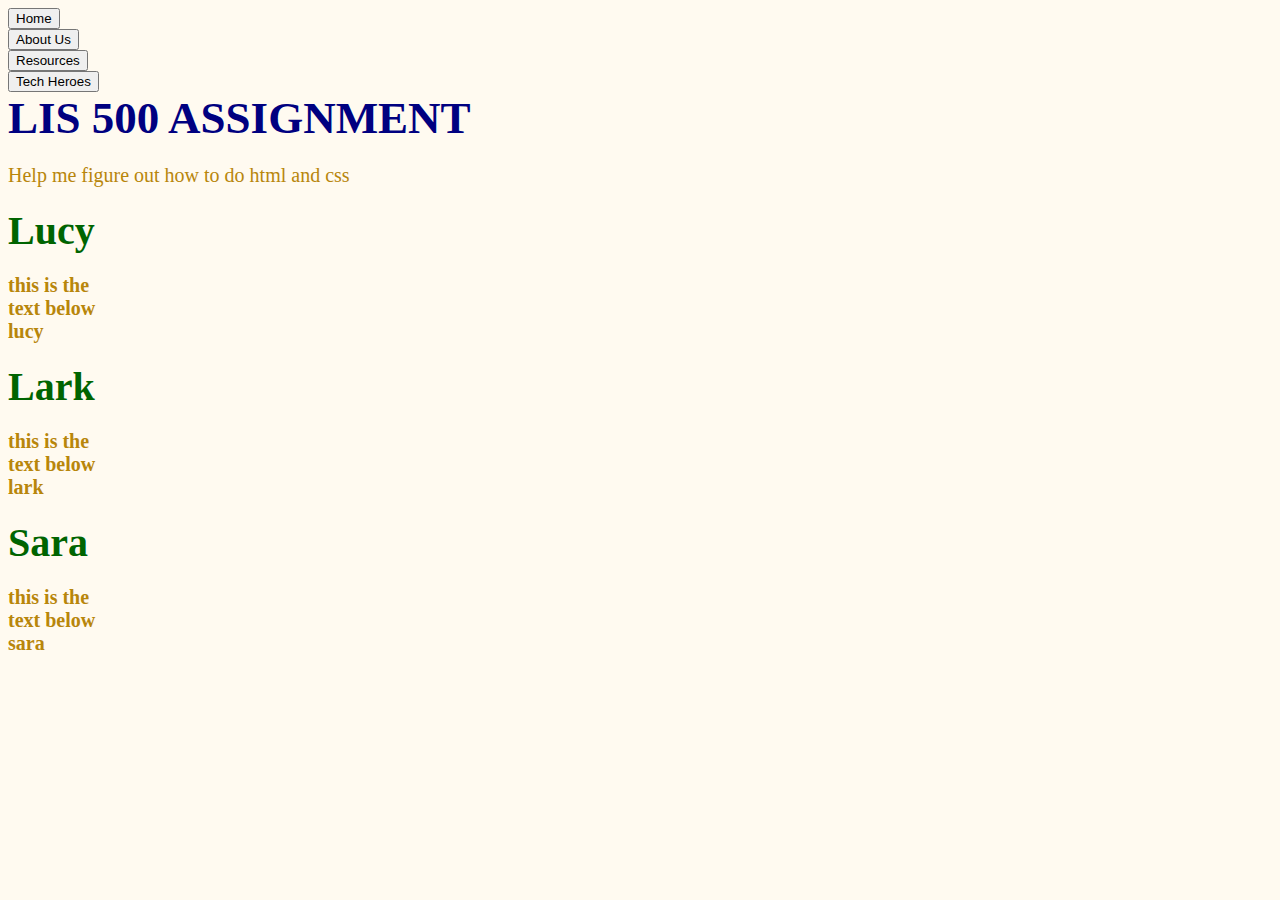
==== about.html @ 02fe4c15 "Update about.html" ====
<!DOCTYPE html>
<html lang="en">
    <head>
        <meta charset="UTF-8" />
        <meta name="viewport" content="width=device-width, initial-scale=1.0">
        <title>LIS 500 Project 2 About</title>
        <link rel="stylesheet" href="stylepage.css"/>
    </head>
    <body>
        
      <!-- Top navigation bar -->
        <div class="topnav">
            <form action="index.html">
                <button type="submit" class="btn">Home</button>
            </form>
            <form action="about.html">
              <button type="submit" class="btn">About Us</button>
            </form>
            <form action="resources.html">
             <button type="submit" class="btn">Resources</button>
            </form>
            <form action="hero.html">
             <button type="submit" class="btn">Tech Heroes</button>
            </form>
        </div>




        <h1>LIS 500 ASSIGNMENT</h1>
    <p>Help me figure out how to do html and css</p>
    <h1>
    <div class="aboutcontainer">
        <div>
            <h2>Lucy</h2>
            <p class="aboutcontainer">this is the text below lucy</p>
        </div>
        <div>
            <h2>Lark</h2>
            <p class="aboutcontainer">this is the text below lark</p>
        </div>
        <div>
            <h2>Sara</h2>
            <p class="aboutcontainer">this is the text below sara</p>
        </div>
    </div>
    </h1>
    </body>
</html>
---- stylepage.css ----
/* fonts */

/* files */

/* heading */

/* basic */

h1 {
    color: navy;
    margin: 0;
    font-family: Georgia, serif;
    font-size: 45px;
    box-sizing: content-box;
    align-content: center;
}
h2 {
    color: darkgreen;
    margin: 0;
    font-family: Georgia, serif;
    font-size: 40px;
    box-sizing: content-box;
    align-content: center;
}

body {
    background-color: floralwhite;
    border-right: 50px;
    border-left: 50px;
    font-family: Georgia, serif;
}

p {
    color: darkgoldenrod;
    font-size: 20px;
    box-sizing: content-box;
    font-family: Georgia, serif;
}

/* index */

/* about */

.aboutcontainer {
    display: flex;
    flex-direction: column;
    display: inline-block;
    width: 30%; 
    align-content: center;
    border: 50px;
    align-items: center;
       
}

/* resources */

/* hero */

/* footer */
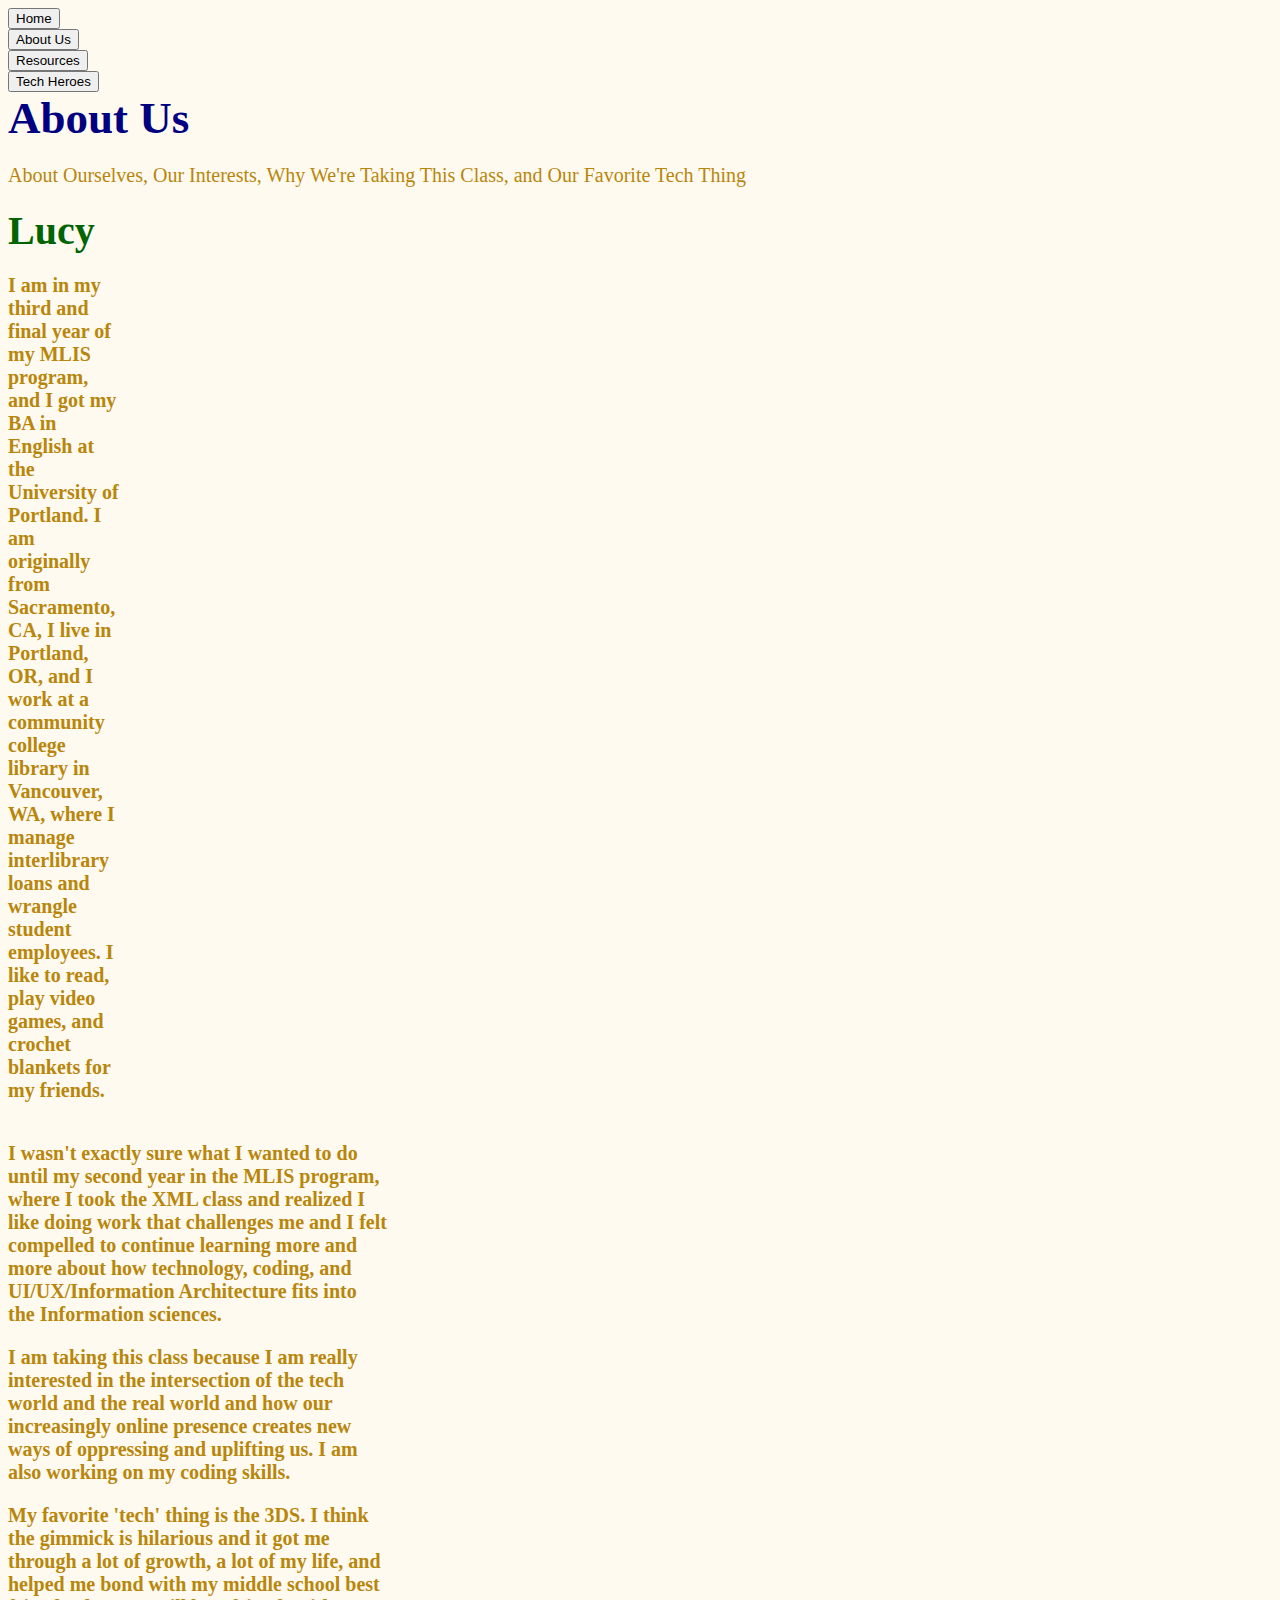
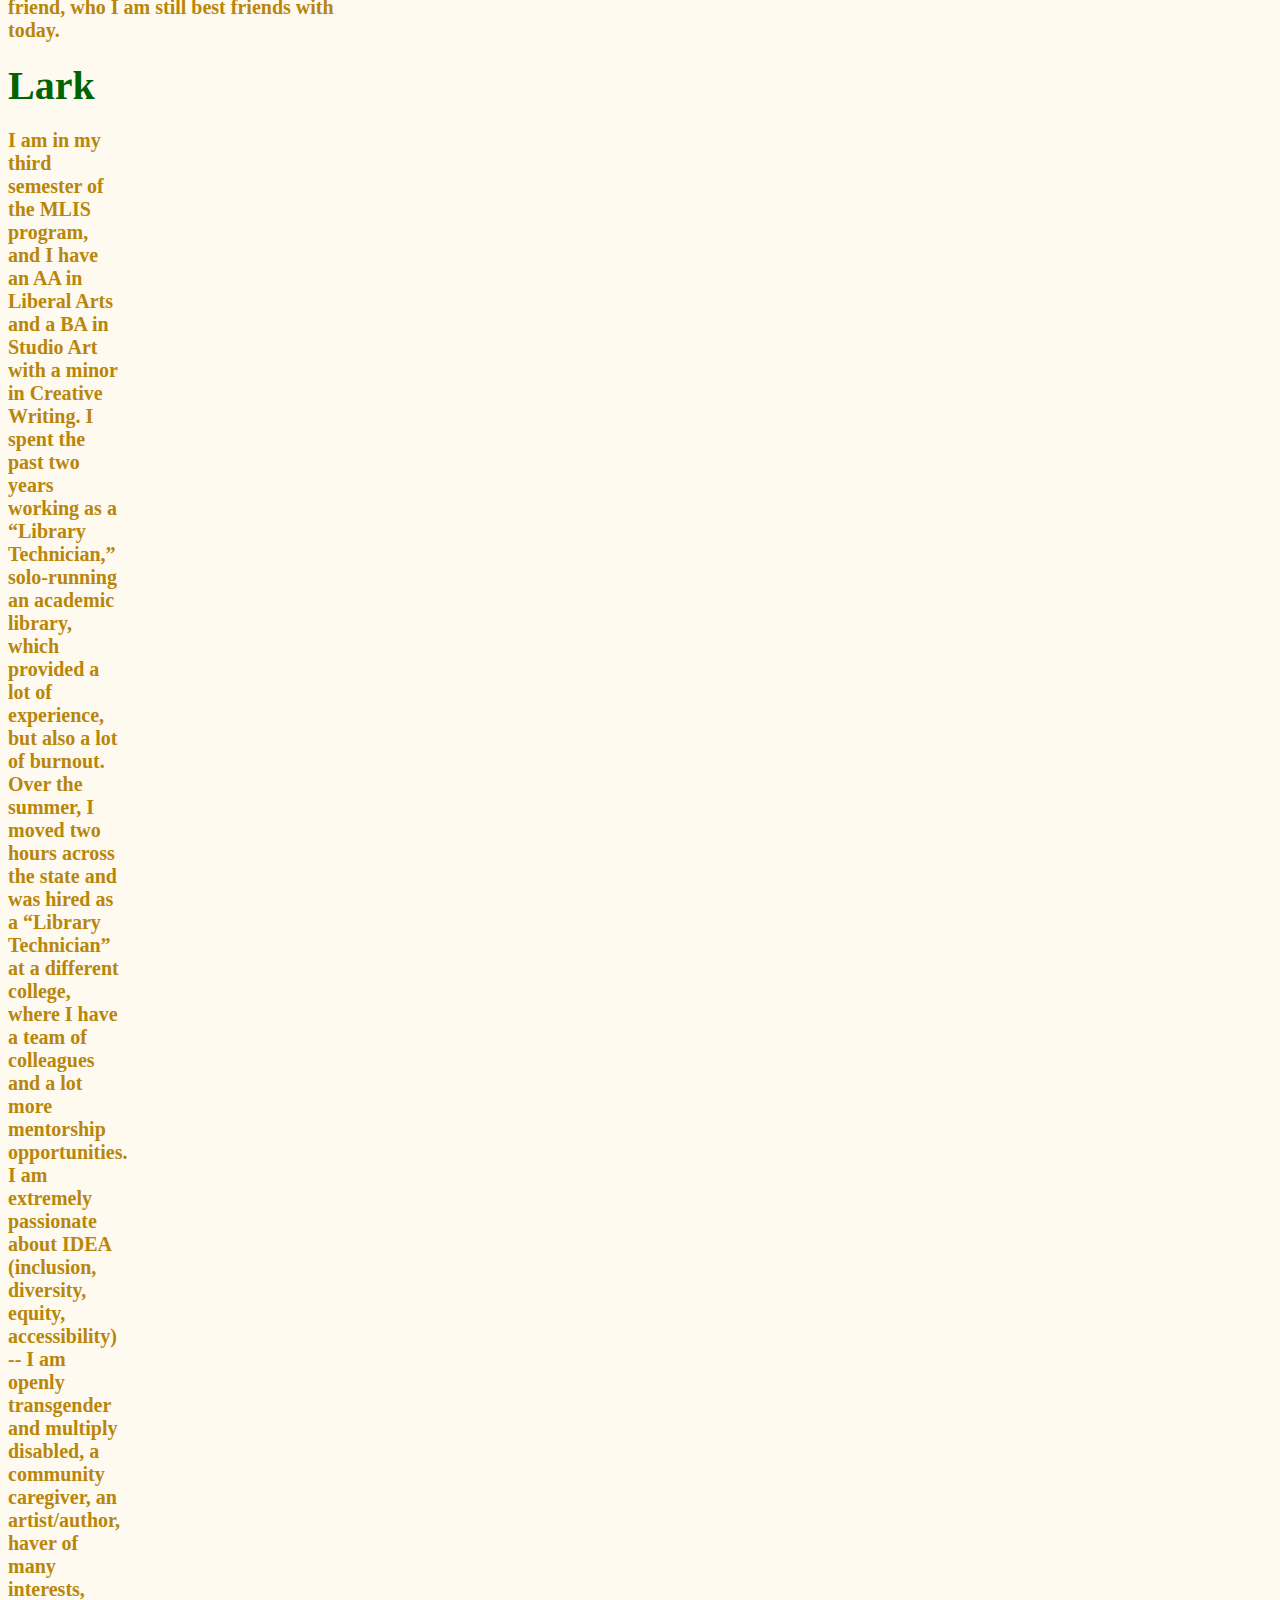
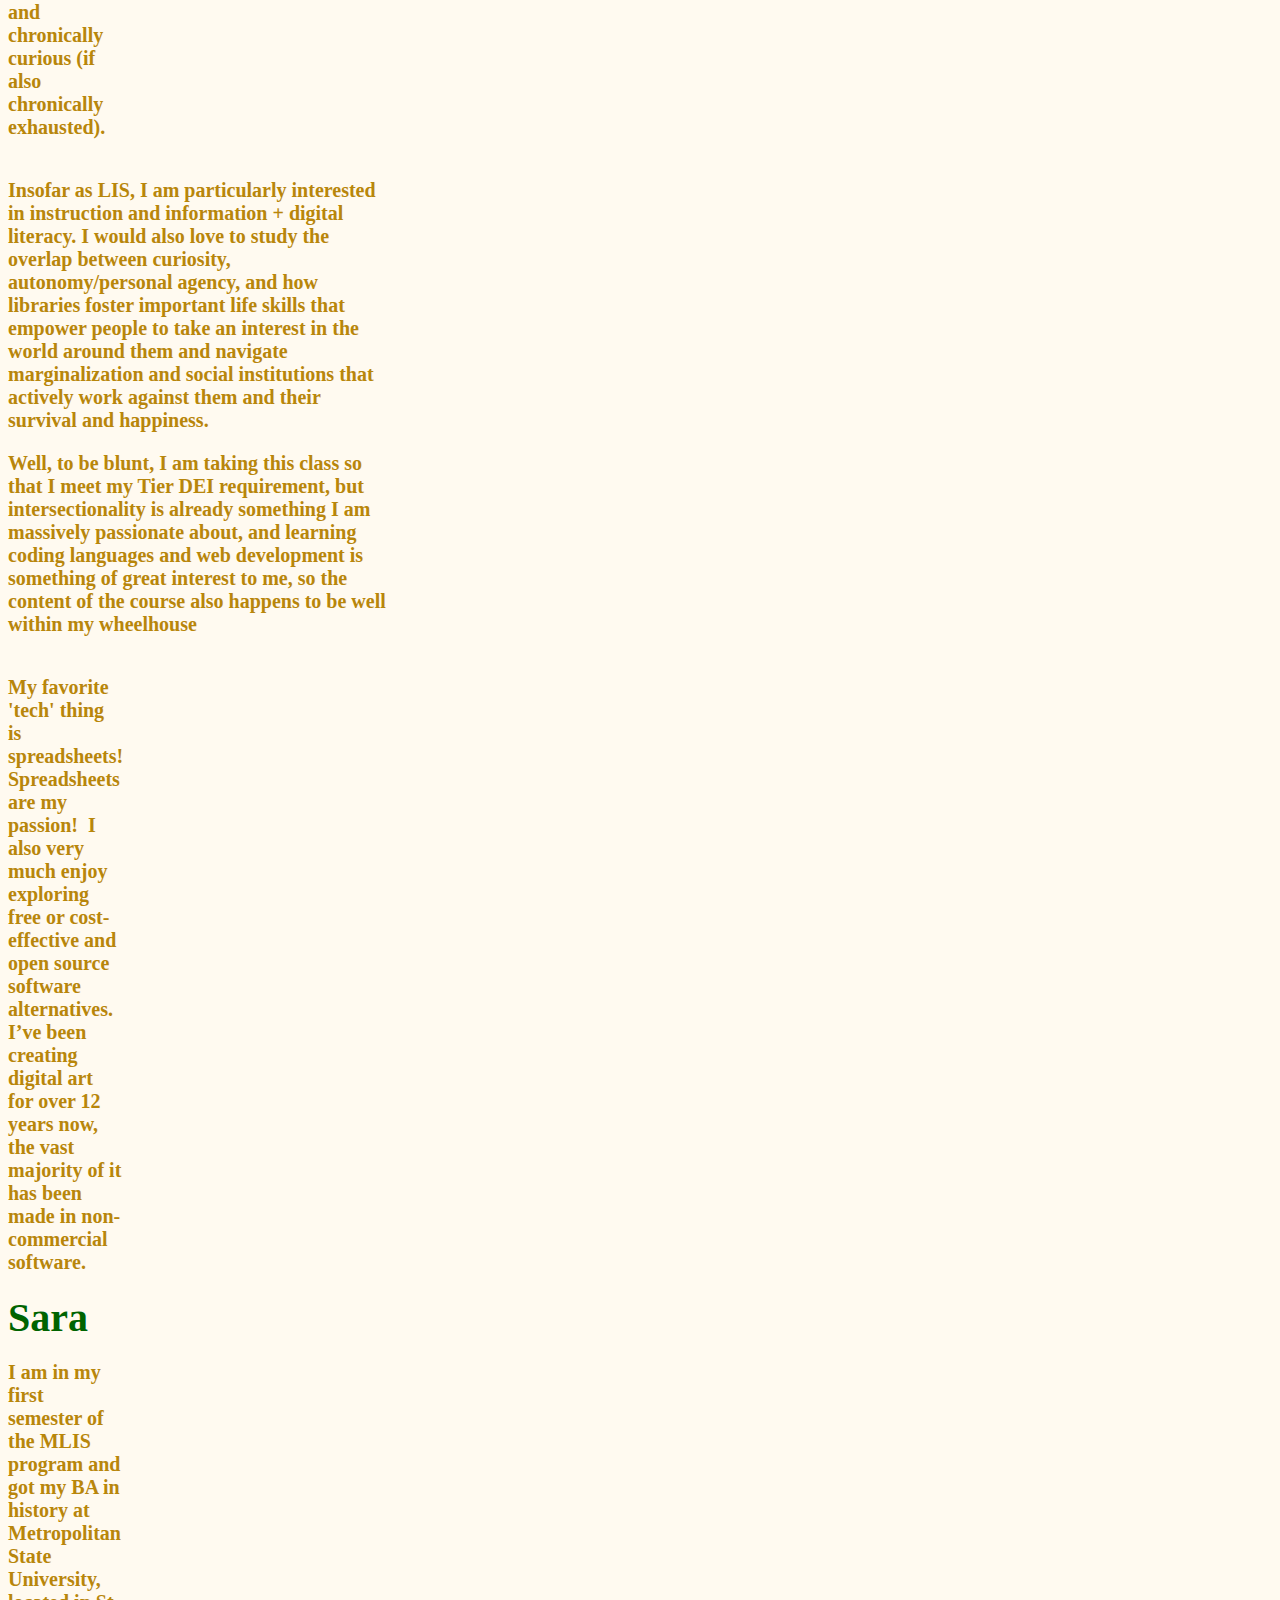
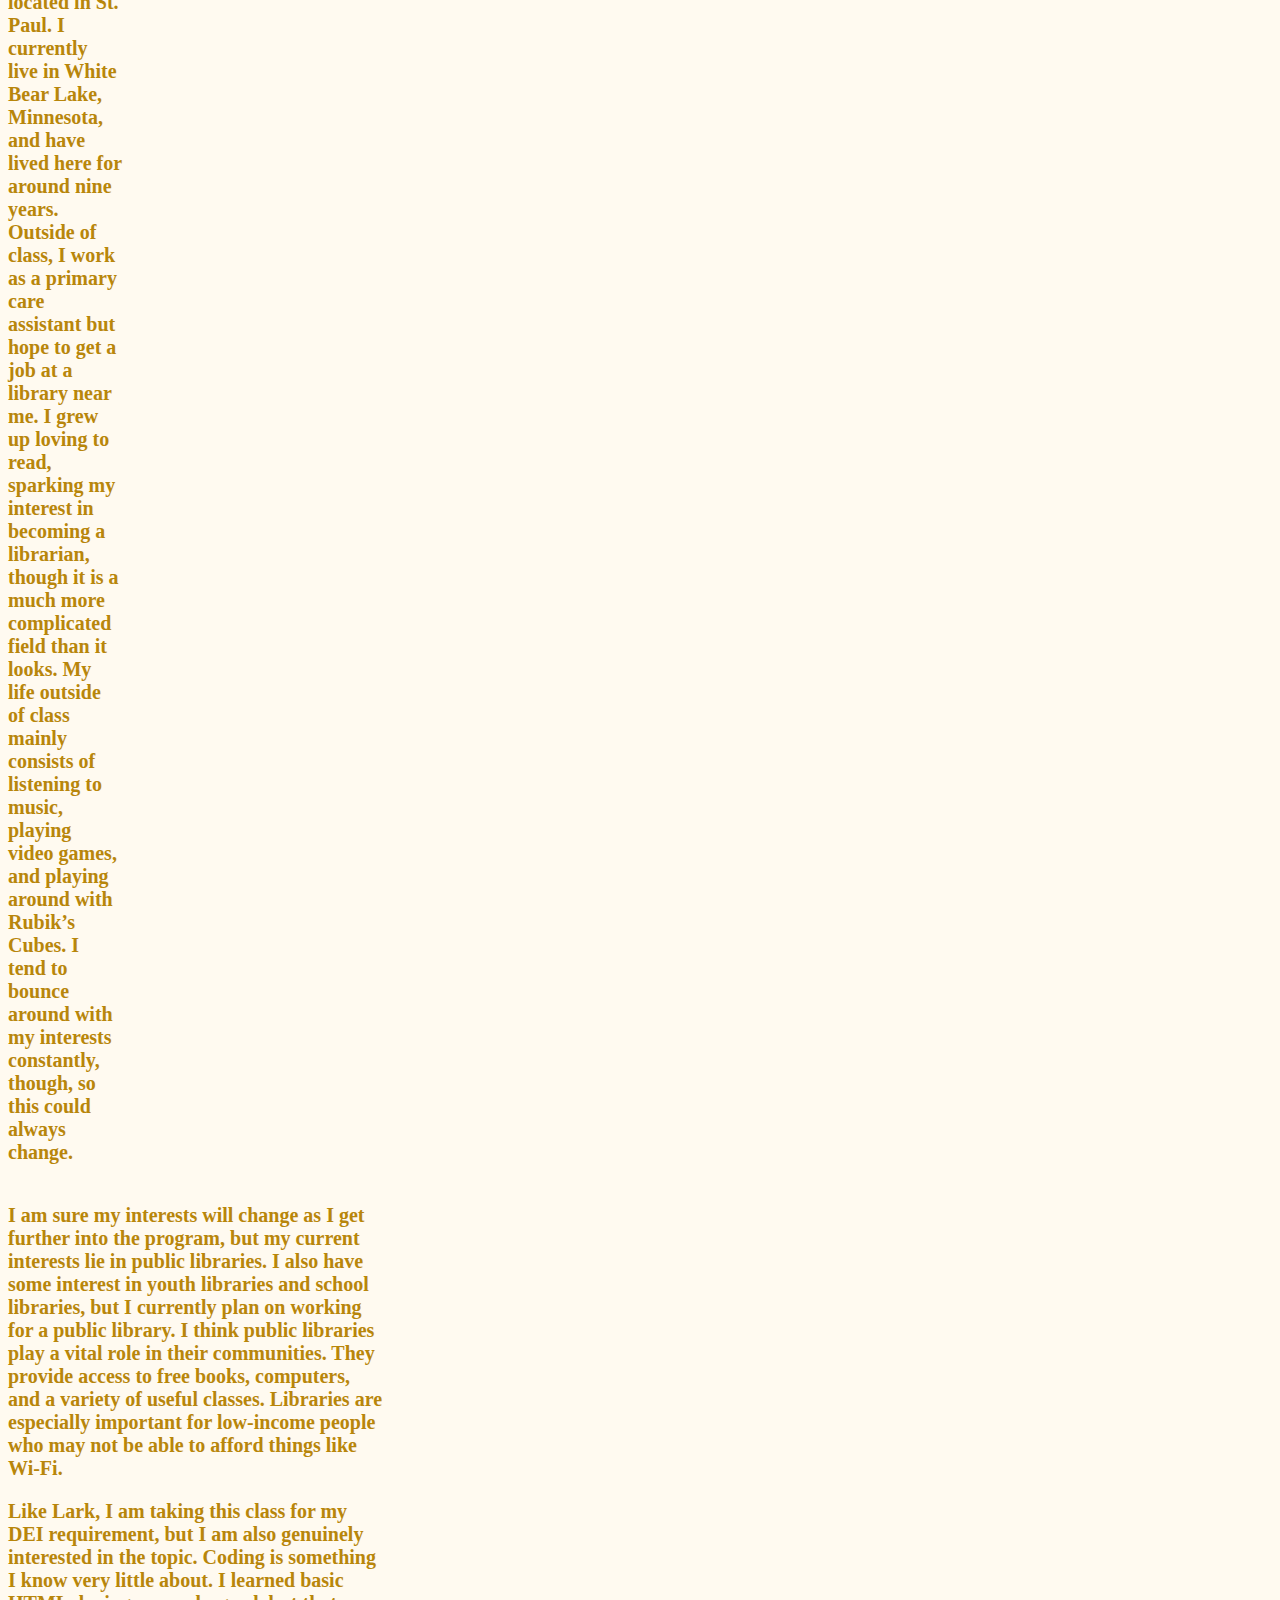
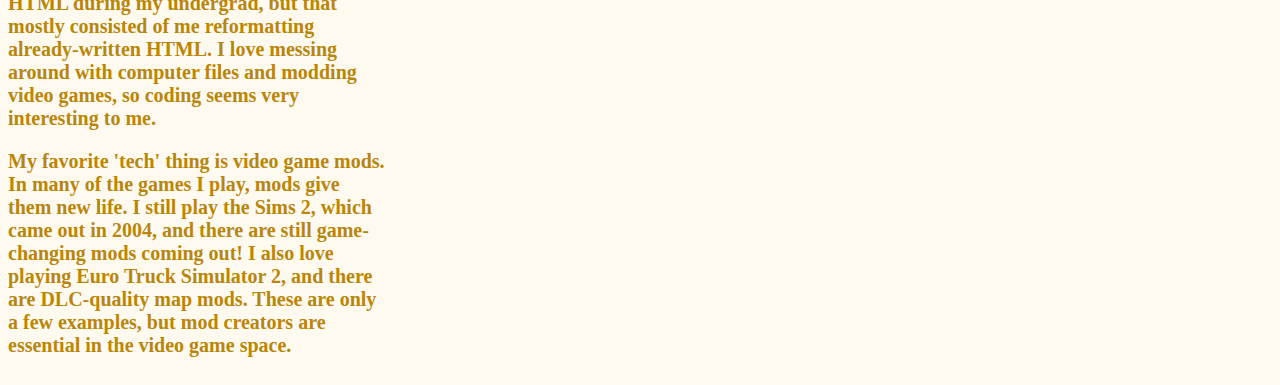
==== commit 0977b082: "Update about.html" ====
--- a/about.html
+++ b/about.html
@@ -26,22 +26,45 @@
 
 
 
-
-        <h1>LIS 500 ASSIGNMENT</h1>
-    <p>Help me figure out how to do html and css</p>
+        <!--About Us-->
+        <h1>About Us</h1>
+    <p>About Ourselves, Our Interests, Why We're Taking This Class, and Our Favorite Tech Thing</p>
     <h1>
     <div class="aboutcontainer">
         <div>
+            <!--About Lucy-->
             <h2>Lucy</h2>
-            <p class="aboutcontainer">this is the text below lucy</p>
+            <p class="aboutcontainer"> I am in my third and final year of my MLIS program, and I got my BA in English at the University of Portland. I am originally from Sacramento, CA, I live in Portland, OR, and I work at a community college library in Vancouver, WA, where I manage interlibrary loans and wrangle student employees. I like to read, play video games, and crochet blankets for my friends. 
+            </p>
+            <p> I wasn't exactly sure what I wanted to do until my second year in the MLIS program, where I took the XML class and realized I like doing work that challenges me and I felt compelled to continue learning more and more about how technology, coding, and UI/UX/Information Architecture fits into the Information sciences.
+            </p>
+            <p> I am taking this class because I am really interested in the intersection of the tech world and the real world and how our increasingly online presence creates new ways of oppressing and uplifting us. I am also working on my coding skills. 
+            </p>
+            <p> My favorite 'tech' thing is the 3DS. I think the gimmick is hilarious and it got me through a lot of growth, a lot of my life, and helped me bond with my middle school best friend, who I am still best friends with today. 
+            </p>
         </div>
         <div>
+            <!--About Lark-->
             <h2>Lark</h2>
-            <p class="aboutcontainer">this is the text below lark</p>
+            <p class="aboutcontainer">I am in my third semester of the MLIS program, and I have an AA in Liberal Arts and a BA in Studio Art with a minor in Creative Writing. I spent the past two years working as a “Library Technician,” solo-running an academic library, which provided a lot of experience, but also a lot of burnout. Over the summer, I moved two hours across the state and was hired as a “Library Technician” at a different college, where I have a team of colleagues and a lot more mentorship opportunities. I am extremely passionate about IDEA (inclusion, diversity, equity, accessibility) -- I am openly transgender and multiply disabled, a community caregiver, an artist/author, haver of many interests, and chronically curious (if also chronically exhausted).
+            </p>
+            <p> Insofar as LIS, I am particularly interested in instruction and information + digital literacy. I would also love to study the overlap between curiosity, autonomy/personal agency, and how libraries foster important life skills that empower people to take an interest in the world around them and navigate marginalization and social institutions that actively work against them and their survival and happiness.
+            </p>
+            <p>Well, to be blunt, I am taking this class so that I meet my Tier DEI requirement, but intersectionality is already something I am massively passionate about, and learning coding languages and web development is something of great interest to me, so the content of the course also happens to be well within my wheelhouse
+            </p>
+            <p class="aboutcontainer">My favorite 'tech' thing is spreadsheets! Spreadsheets are my passion!  I also very much enjoy exploring free or cost-effective and open source software alternatives. I’ve been creating digital art for over 12 years now, the vast majority of it has been made in non-commercial software.
+            </p>
         </div>
         <div>
+            <!--About Sara-->
             <h2>Sara</h2>
-            <p class="aboutcontainer">this is the text below sara</p>
+            <p class="aboutcontainer">I am in my first semester of the MLIS program and got my BA in history at Metropolitan State University, located in St. Paul. I currently live in White Bear Lake, Minnesota, and have lived here for around nine years. Outside of class, I work as a primary care assistant but hope to get a job at a library near me. I grew up loving to read, sparking my interest in becoming a librarian, though it is a much more complicated field than it looks. My life outside of class mainly consists of listening to music, playing video games, and playing around with Rubik’s Cubes. I tend to bounce around with my interests constantly, though, so this could always change. </p>
+            <p>I am sure my interests will change as I get further into the program, but my current interests lie in public libraries. I also have some interest in youth libraries and school libraries, but I currently plan on working for a public library. I think public libraries play a vital role in their communities. They provide access to free books, computers, and a variety of useful classes. Libraries are especially important for low-income people who may not be able to afford things like Wi-Fi. 
+            </p>
+            <p> Like Lark, I am taking this class for my DEI requirement, but I am also genuinely interested in the topic. Coding is something I know very little about. I learned basic HTML during my undergrad, but that mostly consisted of me reformatting already-written HTML. I love messing around with computer files and modding video games, so coding seems very interesting to me.
+            </p>
+            <p> My favorite 'tech' thing is video game mods. In many of the games I play, mods give them new life. I still play the Sims 2, which came out in 2004, and there are still game-changing mods coming out! I also love playing Euro Truck Simulator 2, and there are DLC-quality map mods. These are only a few examples, but mod creators are essential in the video game space. 
+            </p>
         </div>
     </div>
     </h1>
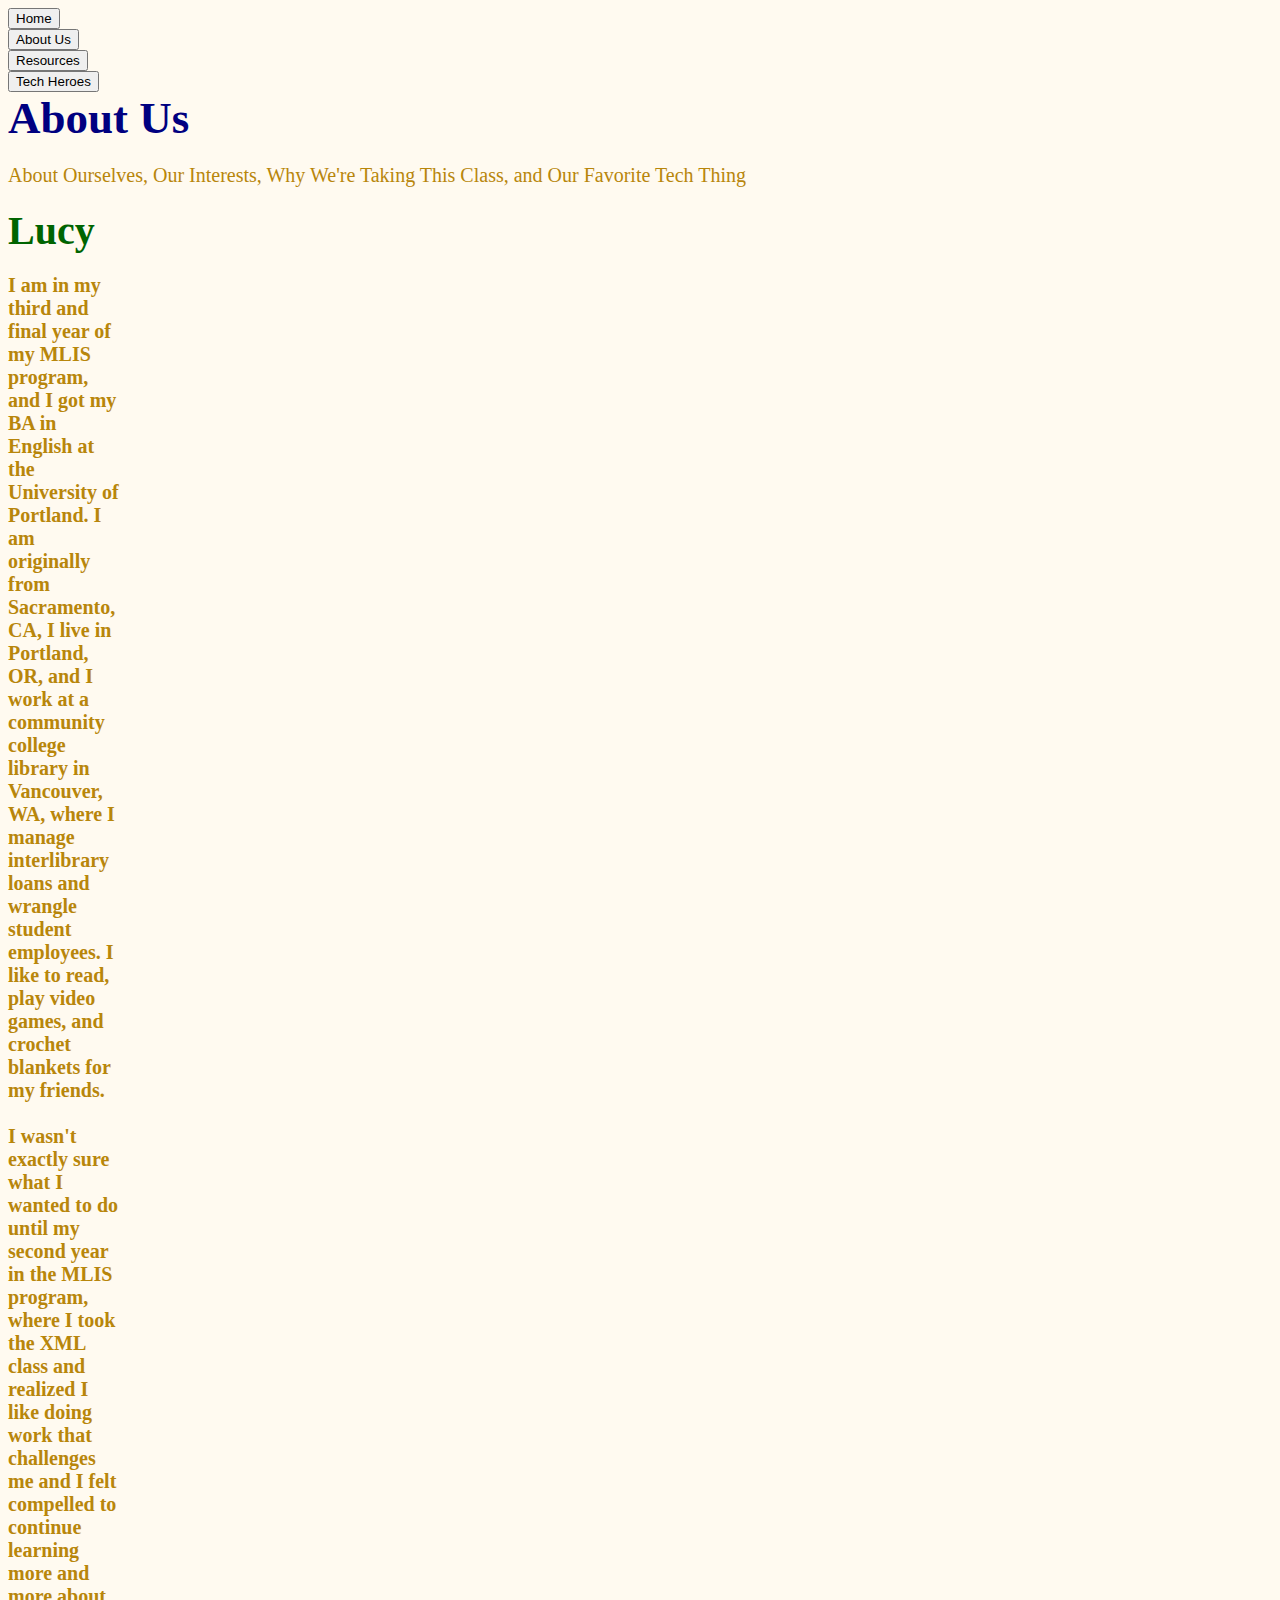
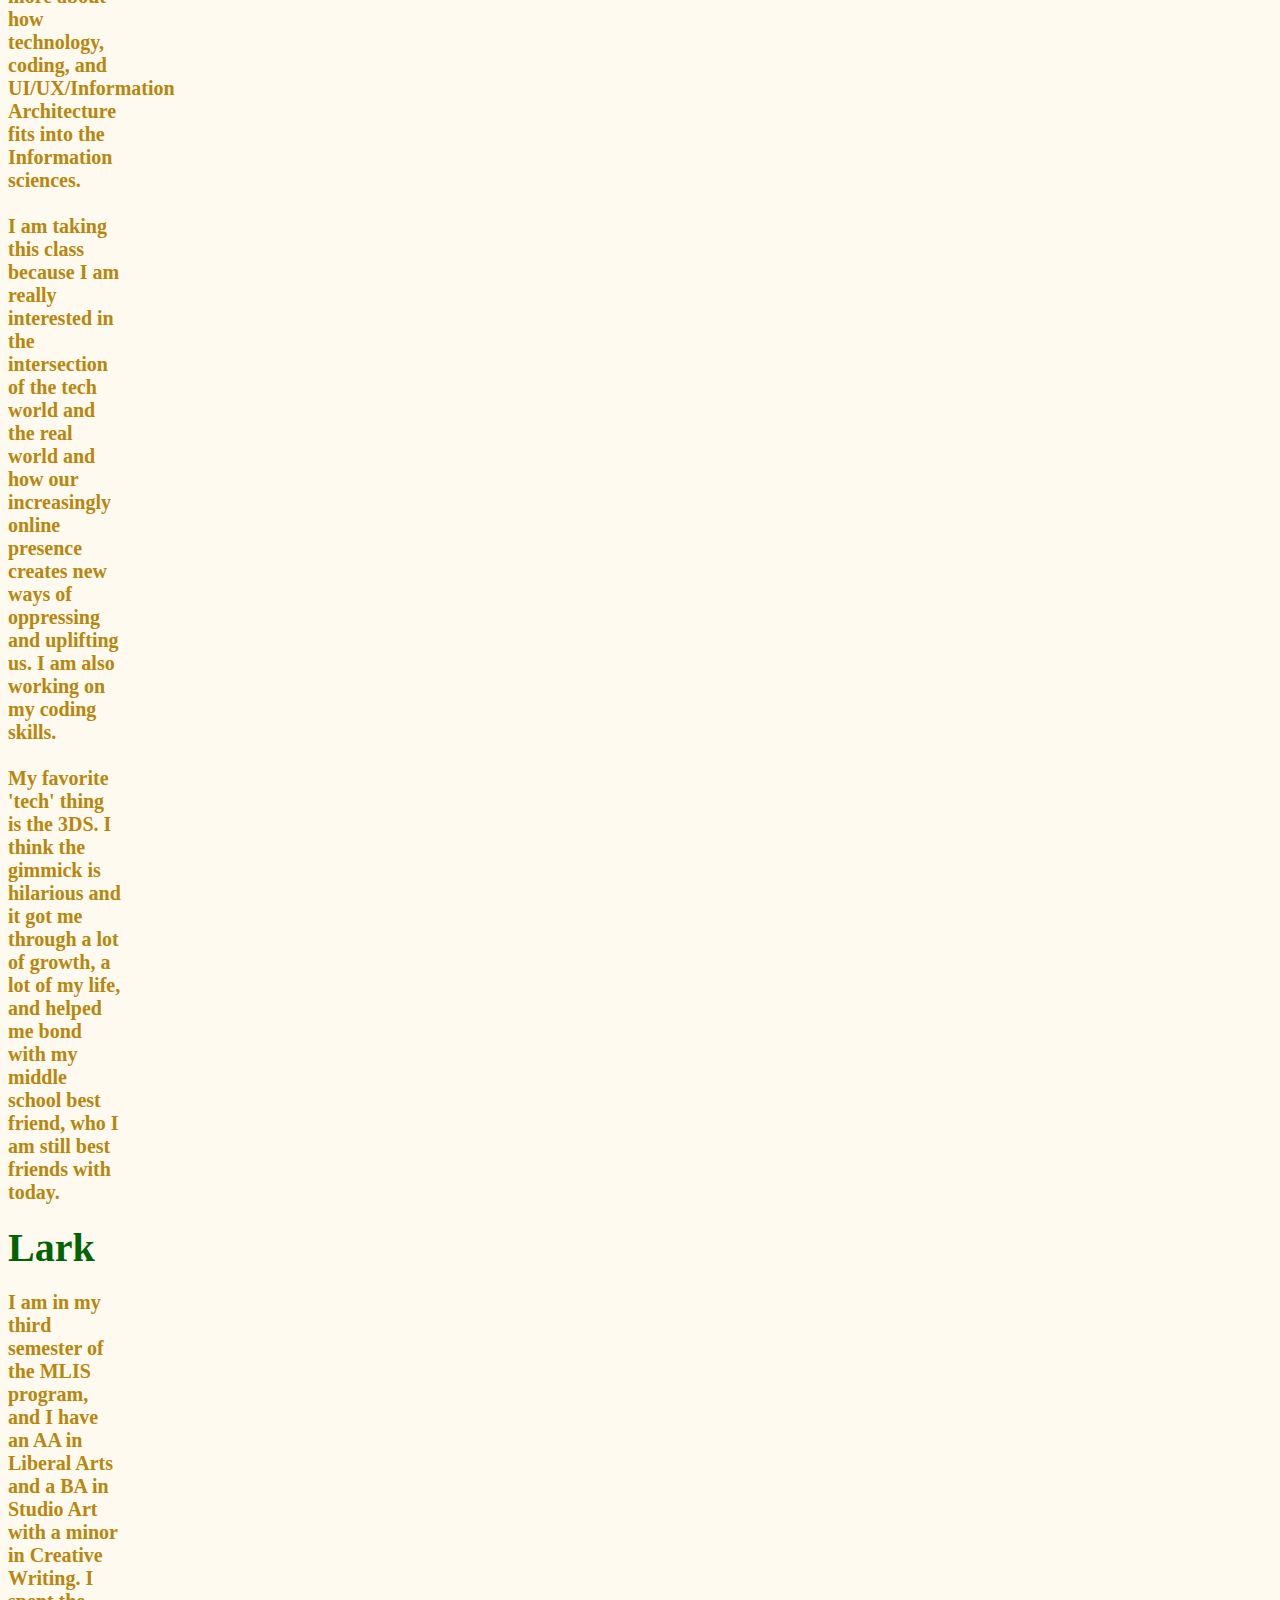
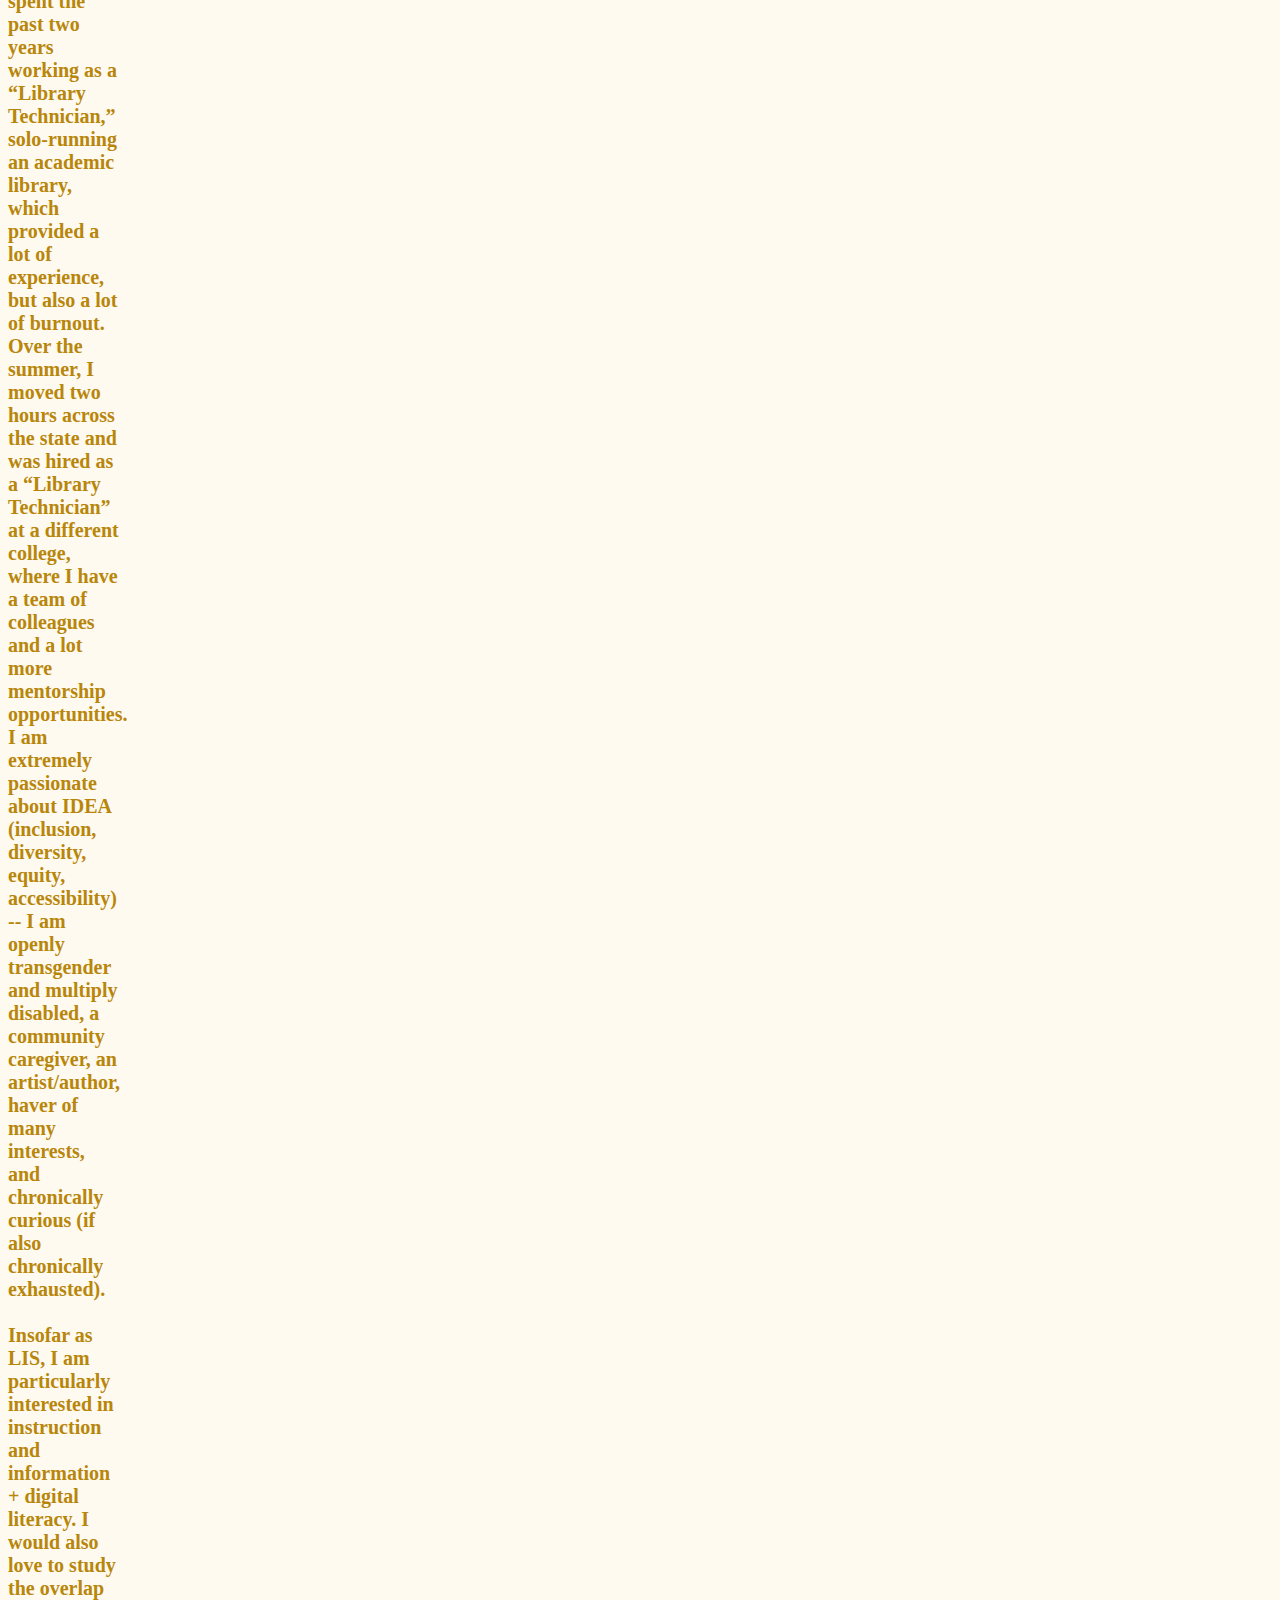
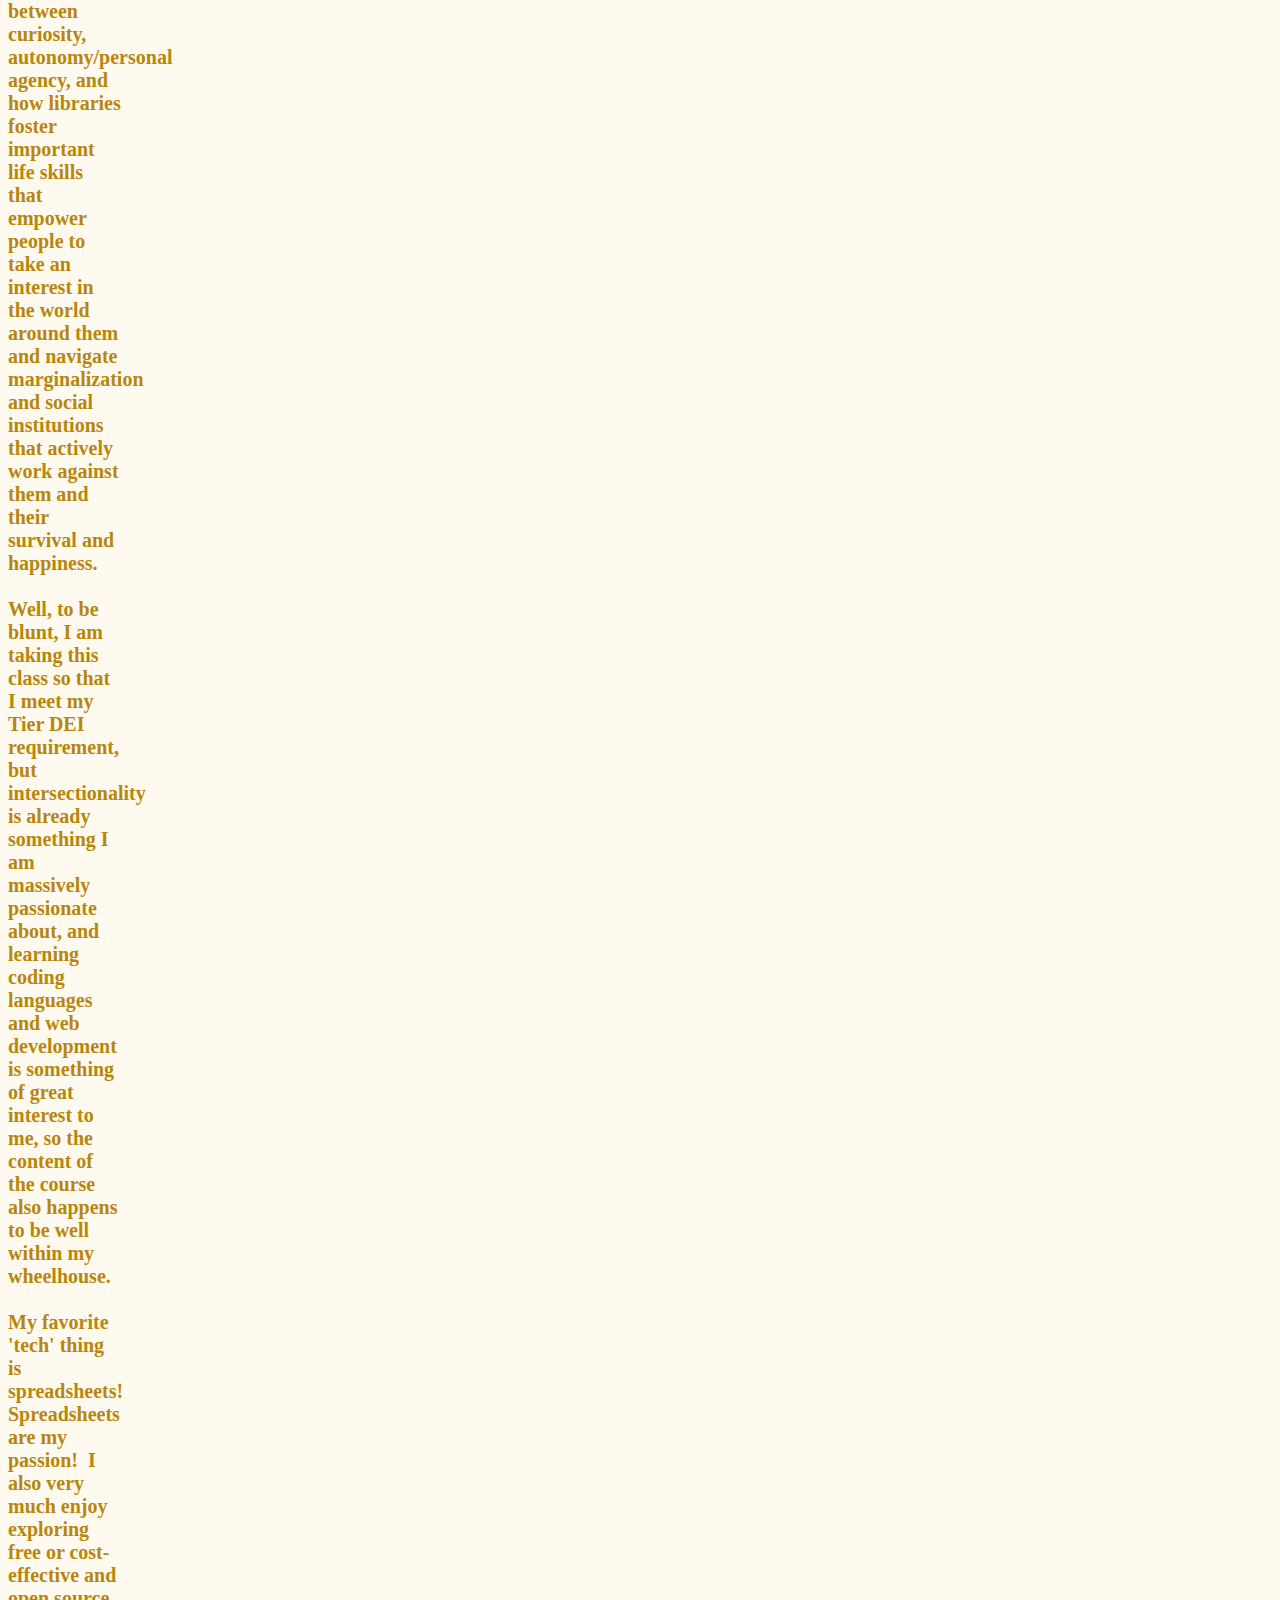
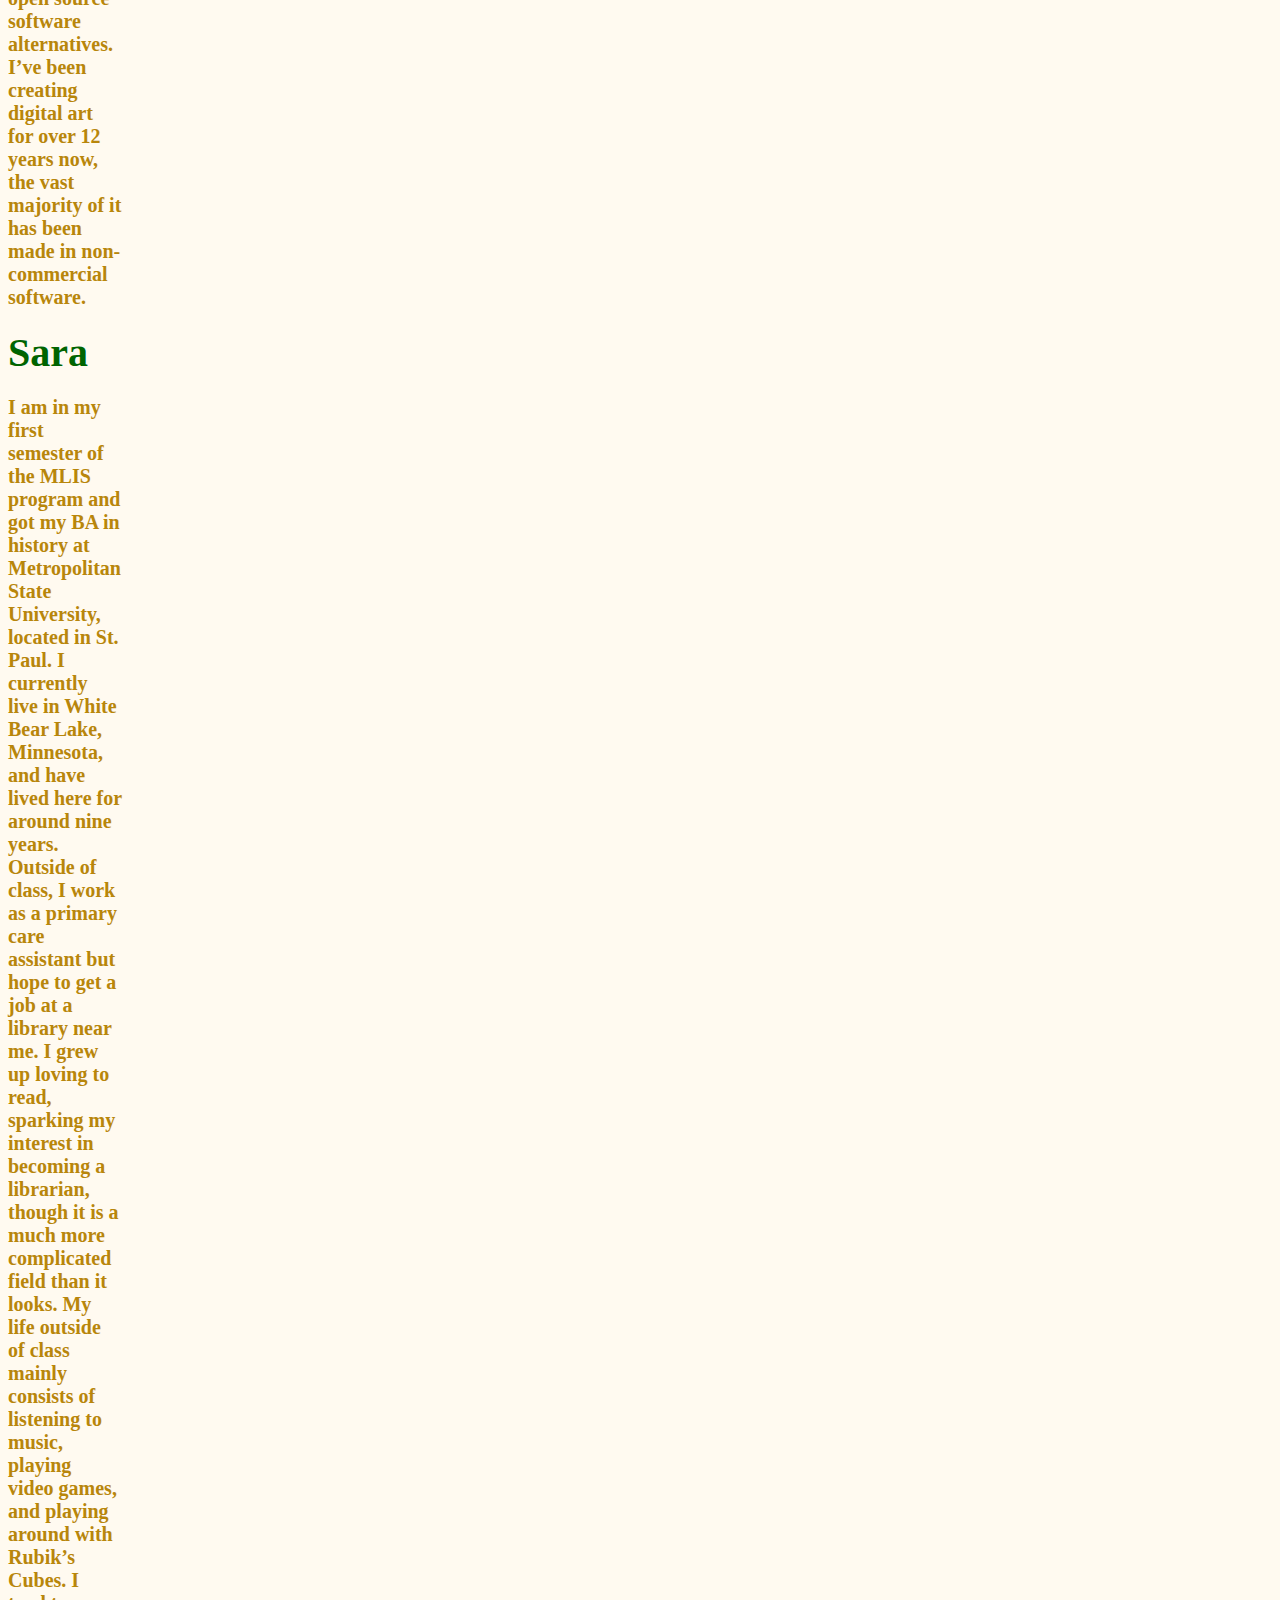
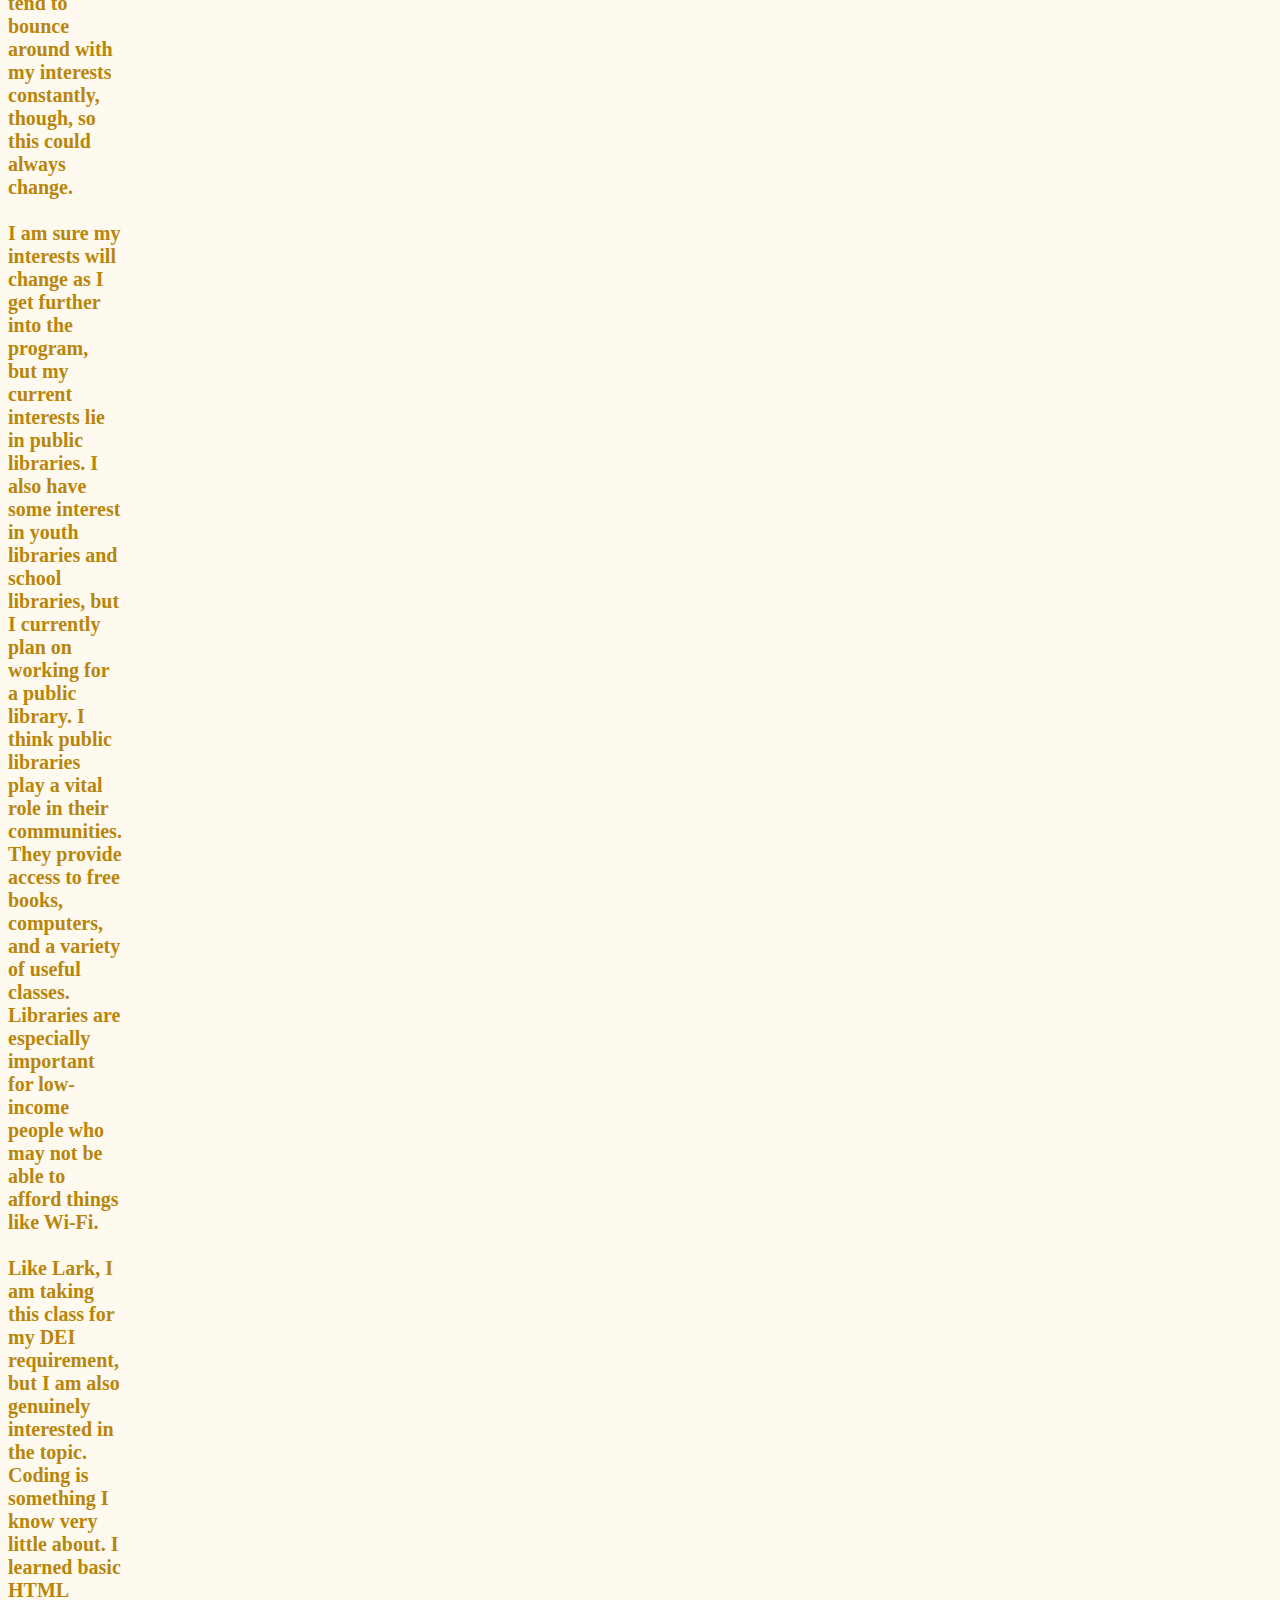
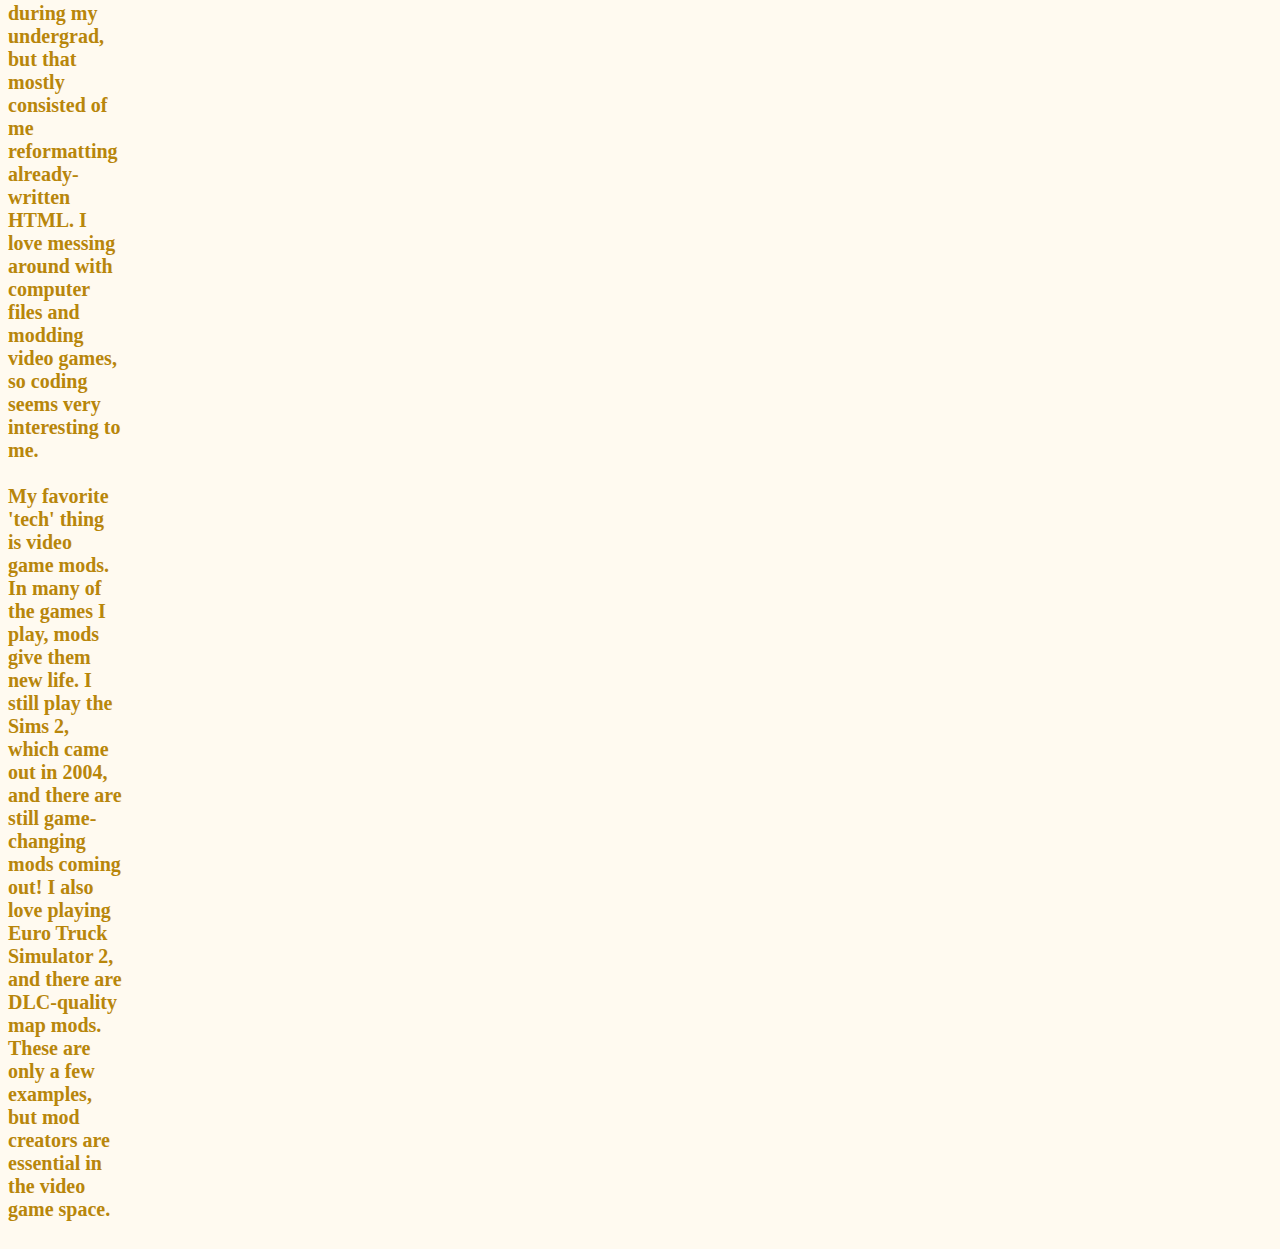
==== commit befd1c96: "Update about.html" ====
--- a/about.html
+++ b/about.html
@@ -35,35 +35,23 @@
             <!--About Lucy-->
             <h2>Lucy</h2>
             <p class="aboutcontainer"> I am in my third and final year of my MLIS program, and I got my BA in English at the University of Portland. I am originally from Sacramento, CA, I live in Portland, OR, and I work at a community college library in Vancouver, WA, where I manage interlibrary loans and wrangle student employees. I like to read, play video games, and crochet blankets for my friends. 
-            </p>
-            <p> I wasn't exactly sure what I wanted to do until my second year in the MLIS program, where I took the XML class and realized I like doing work that challenges me and I felt compelled to continue learning more and more about how technology, coding, and UI/UX/Information Architecture fits into the Information sciences.
-            </p>
-            <p> I am taking this class because I am really interested in the intersection of the tech world and the real world and how our increasingly online presence creates new ways of oppressing and uplifting us. I am also working on my coding skills. 
-            </p>
-            <p> My favorite 'tech' thing is the 3DS. I think the gimmick is hilarious and it got me through a lot of growth, a lot of my life, and helped me bond with my middle school best friend, who I am still best friends with today. 
+            <br><br> I wasn't exactly sure what I wanted to do until my second year in the MLIS program, where I took the XML class and realized I like doing work that challenges me and I felt compelled to continue learning more and more about how technology, coding, and UI/UX/Information Architecture fits into the Information sciences.
+            <br><br> I am taking this class because I am really interested in the intersection of the tech world and the real world and how our increasingly online presence creates new ways of oppressing and uplifting us. I am also working on my coding skills. 
+            <br><br>My favorite 'tech' thing is the 3DS. I think the gimmick is hilarious and it got me through a lot of growth, a lot of my life, and helped me bond with my middle school best friend, who I am still best friends with today. 
             </p>
         </div>
         <div>
             <!--About Lark-->
             <h2>Lark</h2>
             <p class="aboutcontainer">I am in my third semester of the MLIS program, and I have an AA in Liberal Arts and a BA in Studio Art with a minor in Creative Writing. I spent the past two years working as a “Library Technician,” solo-running an academic library, which provided a lot of experience, but also a lot of burnout. Over the summer, I moved two hours across the state and was hired as a “Library Technician” at a different college, where I have a team of colleagues and a lot more mentorship opportunities. I am extremely passionate about IDEA (inclusion, diversity, equity, accessibility) -- I am openly transgender and multiply disabled, a community caregiver, an artist/author, haver of many interests, and chronically curious (if also chronically exhausted).
-            </p>
-            <p> Insofar as LIS, I am particularly interested in instruction and information + digital literacy. I would also love to study the overlap between curiosity, autonomy/personal agency, and how libraries foster important life skills that empower people to take an interest in the world around them and navigate marginalization and social institutions that actively work against them and their survival and happiness.
-            </p>
-            <p>Well, to be blunt, I am taking this class so that I meet my Tier DEI requirement, but intersectionality is already something I am massively passionate about, and learning coding languages and web development is something of great interest to me, so the content of the course also happens to be well within my wheelhouse
-            </p>
-            <p class="aboutcontainer">My favorite 'tech' thing is spreadsheets! Spreadsheets are my passion!  I also very much enjoy exploring free or cost-effective and open source software alternatives. I’ve been creating digital art for over 12 years now, the vast majority of it has been made in non-commercial software.
+            <br><br> Insofar as LIS, I am particularly interested in instruction and information + digital literacy. I would also love to study the overlap between curiosity, autonomy/personal agency, and how libraries foster important life skills that empower people to take an interest in the world around them and navigate marginalization and social institutions that actively work against them and their survival and happiness.
+           <br><br>Well, to be blunt, I am taking this class so that I meet my Tier DEI requirement, but intersectionality is already something I am massively passionate about, and learning coding languages and web development is something of great interest to me, so the content of the course also happens to be well within my wheelhouse. <br><br>My favorite 'tech' thing is spreadsheets! Spreadsheets are my passion!  I also very much enjoy exploring free or cost-effective and open source software alternatives. I’ve been creating digital art for over 12 years now, the vast majority of it has been made in non-commercial software.
             </p>
         </div>
         <div>
             <!--About Sara-->
             <h2>Sara</h2>
-            <p class="aboutcontainer">I am in my first semester of the MLIS program and got my BA in history at Metropolitan State University, located in St. Paul. I currently live in White Bear Lake, Minnesota, and have lived here for around nine years. Outside of class, I work as a primary care assistant but hope to get a job at a library near me. I grew up loving to read, sparking my interest in becoming a librarian, though it is a much more complicated field than it looks. My life outside of class mainly consists of listening to music, playing video games, and playing around with Rubik’s Cubes. I tend to bounce around with my interests constantly, though, so this could always change. </p>
-            <p>I am sure my interests will change as I get further into the program, but my current interests lie in public libraries. I also have some interest in youth libraries and school libraries, but I currently plan on working for a public library. I think public libraries play a vital role in their communities. They provide access to free books, computers, and a variety of useful classes. Libraries are especially important for low-income people who may not be able to afford things like Wi-Fi. 
-            </p>
-            <p> Like Lark, I am taking this class for my DEI requirement, but I am also genuinely interested in the topic. Coding is something I know very little about. I learned basic HTML during my undergrad, but that mostly consisted of me reformatting already-written HTML. I love messing around with computer files and modding video games, so coding seems very interesting to me.
-            </p>
-            <p> My favorite 'tech' thing is video game mods. In many of the games I play, mods give them new life. I still play the Sims 2, which came out in 2004, and there are still game-changing mods coming out! I also love playing Euro Truck Simulator 2, and there are DLC-quality map mods. These are only a few examples, but mod creators are essential in the video game space. 
+            <p class="aboutcontainer">I am in my first semester of the MLIS program and got my BA in history at Metropolitan State University, located in St. Paul. I currently live in White Bear Lake, Minnesota, and have lived here for around nine years. Outside of class, I work as a primary care assistant but hope to get a job at a library near me. I grew up loving to read, sparking my interest in becoming a librarian, though it is a much more complicated field than it looks. My life outside of class mainly consists of listening to music, playing video games, and playing around with Rubik’s Cubes. I tend to bounce around with my interests constantly, though, so this could always change. <br><br>I am sure my interests will change as I get further into the program, but my current interests lie in public libraries. I also have some interest in youth libraries and school libraries, but I currently plan on working for a public library. I think public libraries play a vital role in their communities. They provide access to free books, computers, and a variety of useful classes. Libraries are especially important for low-income people who may not be able to afford things like Wi-Fi. <br><br>Like Lark, I am taking this class for my DEI requirement, but I am also genuinely interested in the topic. Coding is something I know very little about. I learned basic HTML during my undergrad, but that mostly consisted of me reformatting already-written HTML. I love messing around with computer files and modding video games, so coding seems very interesting to me. <br><br> My favorite 'tech' thing is video game mods. In many of the games I play, mods give them new life. I still play the Sims 2, which came out in 2004, and there are still game-changing mods coming out! I also love playing Euro Truck Simulator 2, and there are DLC-quality map mods. These are only a few examples, but mod creators are essential in the video game space. 
             </p>
         </div>
     </div>
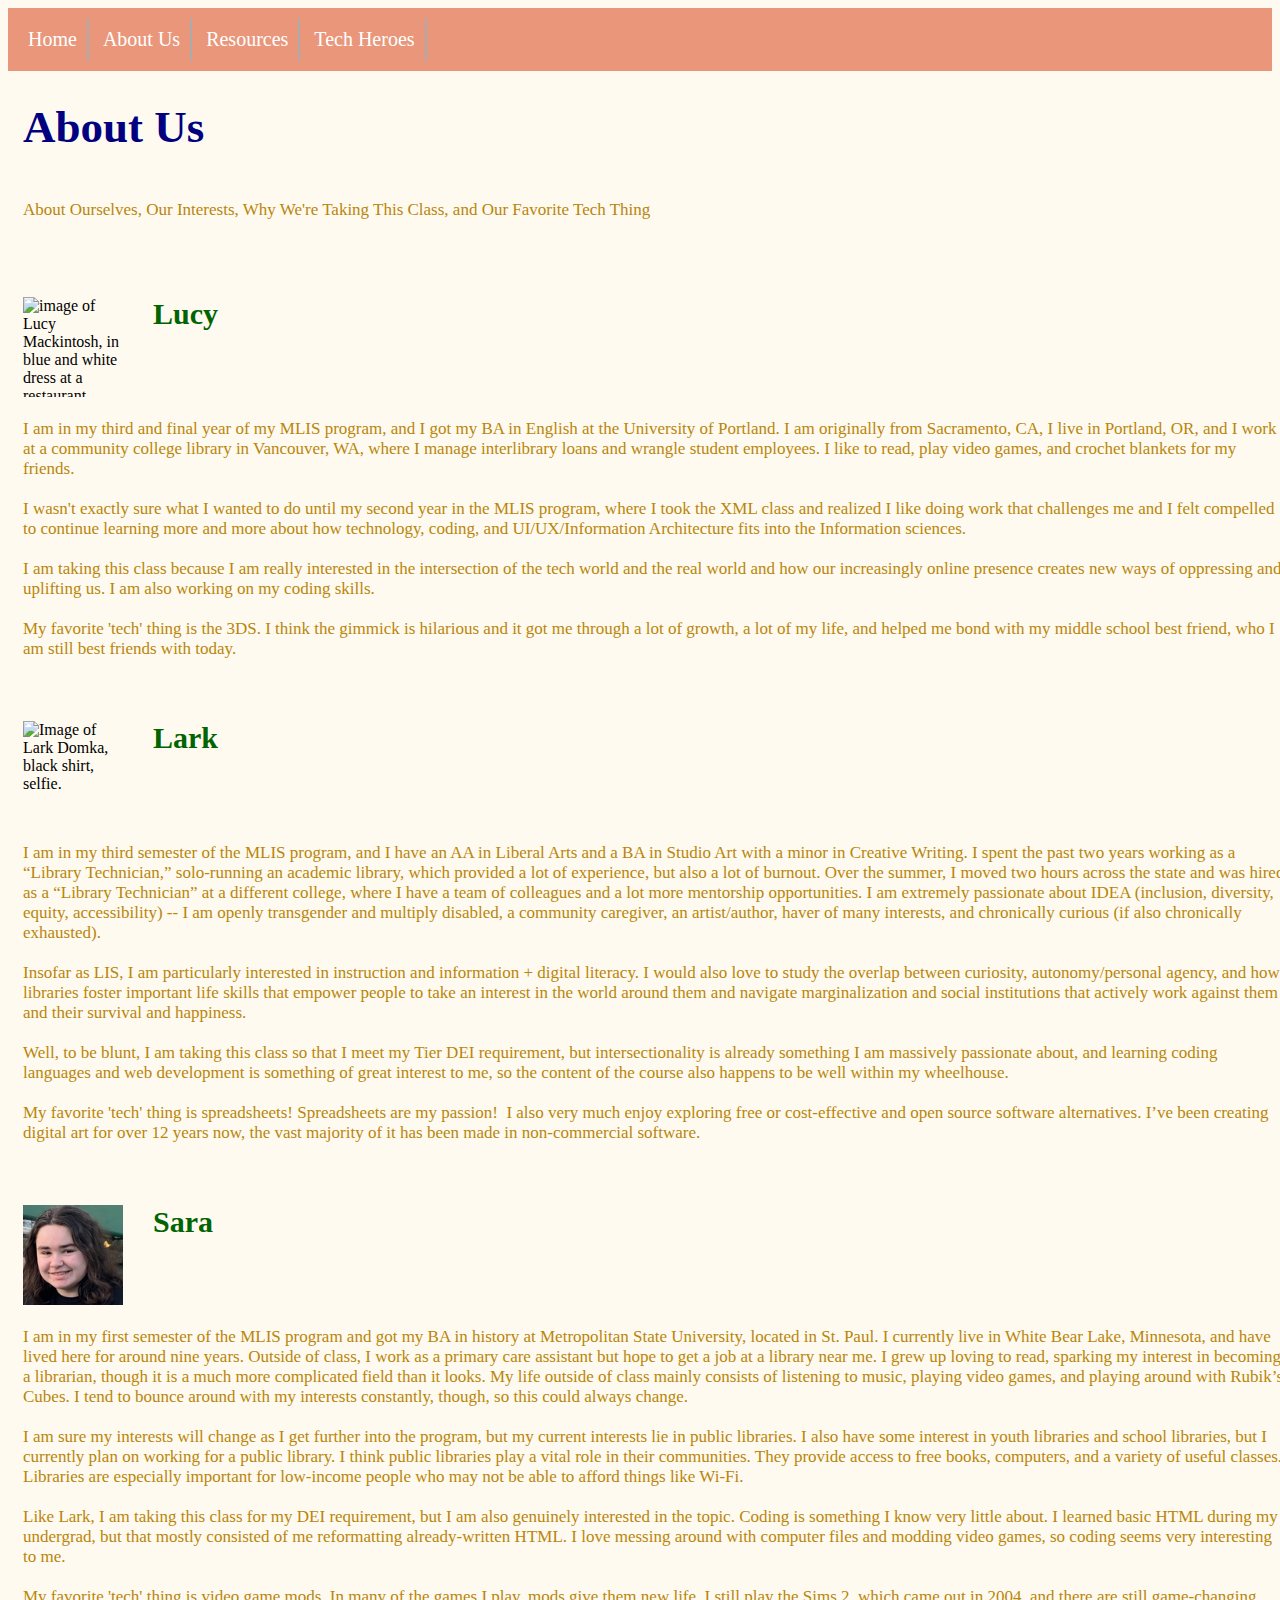
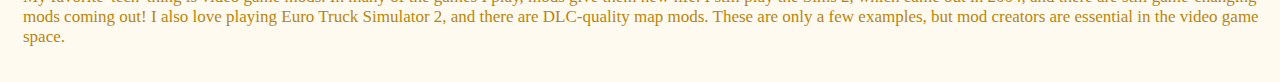
==== commit 7dbd5965: "Update about.html" ====
--- a/about.html
+++ b/about.html
@@ -1,10 +1,10 @@
 <!DOCTYPE html>
 <html lang="en">
     <head>
-        <meta charset="UTF-8" />
+        <meta charset="UTF-8">
         <meta name="viewport" content="width=device-width, initial-scale=1.0">
         <title>LIS 500 Project 2 About</title>
-        <link rel="stylesheet" href="stylepage.css"/>
+        <link rel="stylesheet" href="stylepage.css">
     </head>
     <body>
         
@@ -24,15 +24,13 @@
             </form>
         </div>
 
-
-
         <!--About Us-->
         <h1>About Us</h1>
     <p>About Ourselves, Our Interests, Why We're Taking This Class, and Our Favorite Tech Thing</p>
-    <h1>
     <div class="aboutcontainer">
         <div>
             <!--About Lucy-->
+            <img style="float: left; margin: 15px 15px 0px 15px;" src="IMG_2023.png" alt="image of Lucy Mackintosh, in blue and white dress at a restaurant table." width="100" height="100">
             <h2>Lucy</h2>
             <p class="aboutcontainer"> I am in my third and final year of my MLIS program, and I got my BA in English at the University of Portland. I am originally from Sacramento, CA, I live in Portland, OR, and I work at a community college library in Vancouver, WA, where I manage interlibrary loans and wrangle student employees. I like to read, play video games, and crochet blankets for my friends. 
             <br><br> I wasn't exactly sure what I wanted to do until my second year in the MLIS program, where I took the XML class and realized I like doing work that challenges me and I felt compelled to continue learning more and more about how technology, coding, and UI/UX/Information Architecture fits into the Information sciences.
@@ -42,19 +40,19 @@
         </div>
         <div>
             <!--About Lark-->
+            <img style="float: left; margin: 15px 15px 0px 15px;" src="lark-profilepic.png" alt="Image of Lark Domka, black shirt, selfie." width="100" height="100">
             <h2>Lark</h2>
             <p class="aboutcontainer">I am in my third semester of the MLIS program, and I have an AA in Liberal Arts and a BA in Studio Art with a minor in Creative Writing. I spent the past two years working as a “Library Technician,” solo-running an academic library, which provided a lot of experience, but also a lot of burnout. Over the summer, I moved two hours across the state and was hired as a “Library Technician” at a different college, where I have a team of colleagues and a lot more mentorship opportunities. I am extremely passionate about IDEA (inclusion, diversity, equity, accessibility) -- I am openly transgender and multiply disabled, a community caregiver, an artist/author, haver of many interests, and chronically curious (if also chronically exhausted).
-            <br><br> Insofar as LIS, I am particularly interested in instruction and information + digital literacy. I would also love to study the overlap between curiosity, autonomy/personal agency, and how libraries foster important life skills that empower people to take an interest in the world around them and navigate marginalization and social institutions that actively work against them and their survival and happiness.
-           <br><br>Well, to be blunt, I am taking this class so that I meet my Tier DEI requirement, but intersectionality is already something I am massively passionate about, and learning coding languages and web development is something of great interest to me, so the content of the course also happens to be well within my wheelhouse. <br><br>My favorite 'tech' thing is spreadsheets! Spreadsheets are my passion!  I also very much enjoy exploring free or cost-effective and open source software alternatives. I’ve been creating digital art for over 12 years now, the vast majority of it has been made in non-commercial software.
+            <br><br> Insofar as LIS, I am particularly interested in instruction and information + digital literacy. I would also love to study the overlap between curiosity, autonomy/personal agency, and how libraries foster important life skills that empower people to take an interest in the world around them and navigate marginalization and social institutions that actively work against them and their survival and happiness.<br><br>Well, to be blunt, I am taking this class so that I meet my Tier DEI requirement, but intersectionality is already something I am massively passionate about, and learning coding languages and web development is something of great interest to me, so the content of the course also happens to be well within my wheelhouse. <br><br>My favorite 'tech' thing is spreadsheets! Spreadsheets are my passion!  I also very much enjoy exploring free or cost-effective and open source software alternatives. I’ve been creating digital art for over 12 years now, the vast majority of it has been made in non-commercial software.
             </p>
         </div>
         <div>
             <!--About Sara-->
+           <img style="float: left; margin: 15px 15px 0px 15px;" src="sara.png" alt="image of Sara Williams" width="100" height="100">
             <h2>Sara</h2>
             <p class="aboutcontainer">I am in my first semester of the MLIS program and got my BA in history at Metropolitan State University, located in St. Paul. I currently live in White Bear Lake, Minnesota, and have lived here for around nine years. Outside of class, I work as a primary care assistant but hope to get a job at a library near me. I grew up loving to read, sparking my interest in becoming a librarian, though it is a much more complicated field than it looks. My life outside of class mainly consists of listening to music, playing video games, and playing around with Rubik’s Cubes. I tend to bounce around with my interests constantly, though, so this could always change. <br><br>I am sure my interests will change as I get further into the program, but my current interests lie in public libraries. I also have some interest in youth libraries and school libraries, but I currently plan on working for a public library. I think public libraries play a vital role in their communities. They provide access to free books, computers, and a variety of useful classes. Libraries are especially important for low-income people who may not be able to afford things like Wi-Fi. <br><br>Like Lark, I am taking this class for my DEI requirement, but I am also genuinely interested in the topic. Coding is something I know very little about. I learned basic HTML during my undergrad, but that mostly consisted of me reformatting already-written HTML. I love messing around with computer files and modding video games, so coding seems very interesting to me. <br><br> My favorite 'tech' thing is video game mods. In many of the games I play, mods give them new life. I still play the Sims 2, which came out in 2004, and there are still game-changing mods coming out! I also love playing Euro Truck Simulator 2, and there are DLC-quality map mods. These are only a few examples, but mod creators are essential in the video game space. 
             </p>
         </div>
     </div>
-    </h1>
     </body>
 </html>
--- a/stylepage.css
+++ b/stylepage.css
@@ -2,7 +2,39 @@
 
 /* files */
 
-/* heading */
+/* header */
+
+.btn {
+    border-right-color: white;
+    color: white;
+    padding-left: 10px;
+    padding-right: 10px;
+    padding-top: 10px;
+    padding-bottom: 10px;
+    font-family: Georgia, serif;
+    background-color: darksalmon;
+    font-size: 20px;
+    cursor: pointer;
+    border-bottom: none;
+    border-left: none;
+    border-top: none;
+}
+
+.topnav {
+    padding-left: 10px;
+    padding-right: 10px;
+    padding-top: 10px;
+    padding-bottom: 10px;
+    background-color: darksalmon;
+}
+
+form {
+    display: inline-block;    
+}
+
+.active {
+    background-color: darkred
+}
 
 /* basic */
 
@@ -11,16 +43,37 @@
     margin: 0;
     font-family: Georgia, serif;
     font-size: 45px;
-    box-sizing: content-box;
     align-content: center;
+    padding-bottom: 15px;
+    padding-right: 15px;
+    padding-left: 15px;
+    padding-top: 30px
 }
 h2 {
     color: darkgreen;
-    margin: 0;
     font-family: Georgia, serif;
-    font-size: 40px;
+    font-size: 30px;
     box-sizing: content-box;
     align-content: center;
+    padding-bottom: 15px;
+    padding-right: 15px;
+    padding-left: 15px;
+    padding-top: 15px;
+}
+
+h3 {
+    color: darkcyan;
+    box-sizing: content-box;
+    align-content: center;
+    padding-bottom: 7px;
+    padding-right: 15px;
+    padding-left: 15px;
+    padding-top: 7px;
+    font-family: Gerogia, serif;
+    font-size: 20px
+}
+
+.subsection {
 }
 
 body {
@@ -32,9 +85,24 @@
 
 p {
     color: darkgoldenrod;
-    font-size: 20px;
+    font-size: 17px;
     box-sizing: content-box;
     font-family: Georgia, serif;
+    padding-bottom: 15px;
+    padding-right: 15px;
+    padding-left: 15px;
+    padding-top: 15px;
+}
+
+li {
+    color: darkmagenta;
+    font-size: 15px;
+    box-sizing: content-box;
+    font-family: Georgia, serif;
+    padding-bottom: 5px;
+    padding-right: 15px;
+    padding-left: 1px;
+    padding-top: 5px;
 }
 
 /* index */
@@ -42,13 +110,10 @@
 /* about */
 
 .aboutcontainer {
-    display: flex;
-    flex-direction: column;
     display: inline-block;
-    width: 30%; 
-    align-content: center;
-    border: 50px;
-    align-items: center;
+    width: 100%; 
+    padding-bottom: 5px;
+    padding-top: 5px;
        
 }
 
@@ -56,4 +121,45 @@
 
 /* hero */
 
-/* footer */+.hero {
+    text-align: center
+}
+
+table {
+    
+}
+
+th {
+    color: darkolivegreen;
+    font-family: Georgia, serif;
+    font-size: 30px;
+    box-sizing: content-box;
+    align-content: center;
+    padding-bottom: 15px;
+    padding-right: 15px;
+    padding-left: 15px;
+    padding-top: 15px;
+}
+
+tr {
+    color: indianred;
+    box-sizing: content-box;
+    align-content: center;
+    padding-bottom: 7px;
+    padding-right: 15px;
+    padding-left: 15px;
+    padding-top: 7px;
+    font-family: Gerogia, serif;
+    font-size: 20px;
+}
+
+.trh {
+    text-align: center;
+}
+
+.trb {
+    font-size: 15px;
+}
+
+
+/* footer */
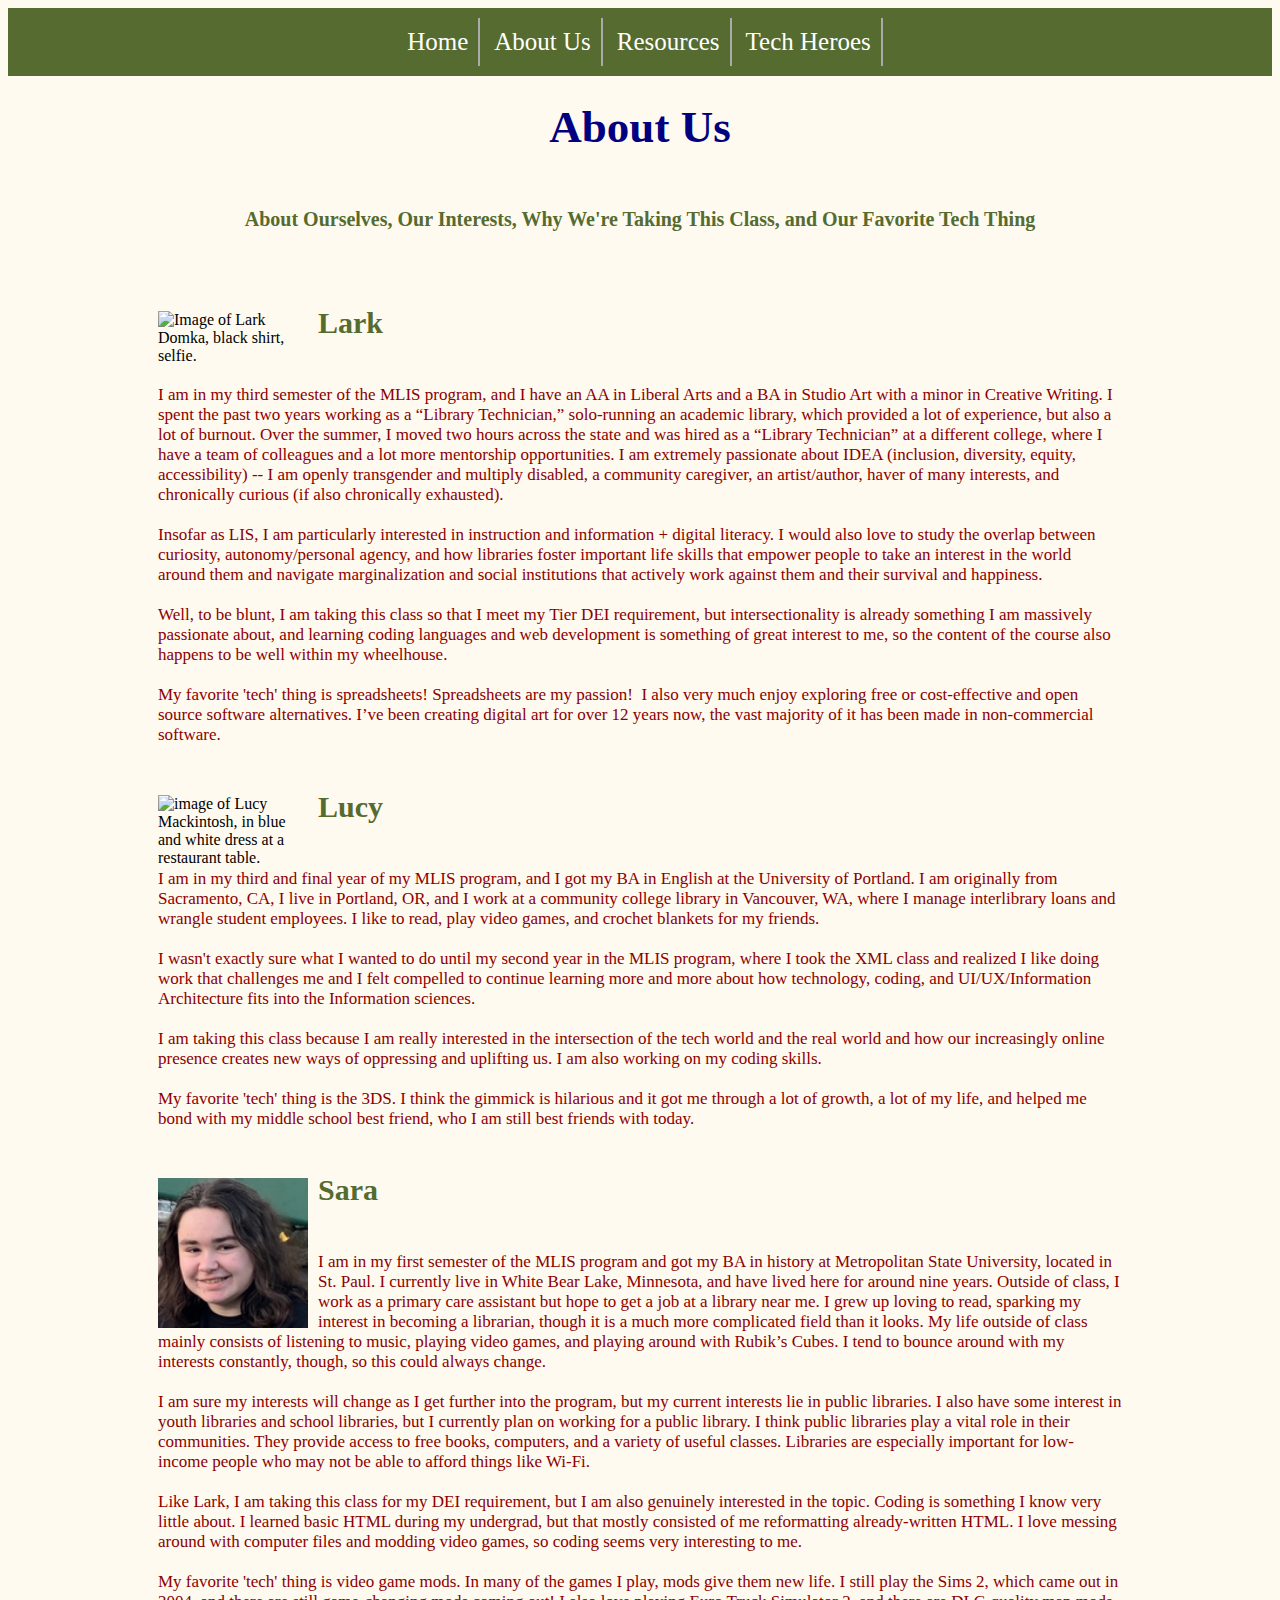
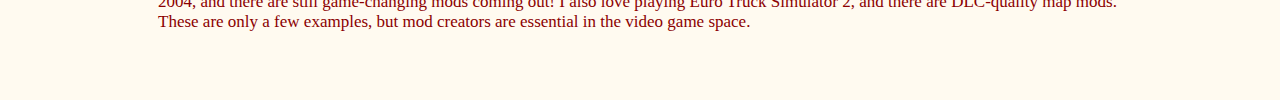
==== commit 3a6c9c8a: "Update about.html" ====
--- a/about.html
+++ b/about.html
@@ -25,12 +25,21 @@
         </div>
 
         <!--About Us-->
-        <h1>About Us</h1>
-    <p>About Ourselves, Our Interests, Why We're Taking This Class, and Our Favorite Tech Thing</p>
+        <h1 class="homeH">About Us</h1>
+        <h3 class="homeH">About Ourselves, Our Interests, Why We're Taking This Class, and Our Favorite Tech Thing</h3>
     <div class="aboutcontainer">
         <div>
+            
+        <div>
+            <!--About Lark-->
+            <img style="float: left; margin: 20px 10px 0px 75px;" src="Lark-profilepic.png" alt="Image of Lark Domka, black shirt, selfie." width="150">
+            <h2>Lark</h2>
+            <p class="aboutcontainer">I am in my third semester of the MLIS program, and I have an AA in Liberal Arts and a BA in Studio Art with a minor in Creative Writing. I spent the past two years working as a “Library Technician,” solo-running an academic library, which provided a lot of experience, but also a lot of burnout. Over the summer, I moved two hours across the state and was hired as a “Library Technician” at a different college, where I have a team of colleagues and a lot more mentorship opportunities. I am extremely passionate about IDEA (inclusion, diversity, equity, accessibility) -- I am openly transgender and multiply disabled, a community caregiver, an artist/author, haver of many interests, and chronically curious (if also chronically exhausted).
+            <br><br> Insofar as LIS, I am particularly interested in instruction and information + digital literacy. I would also love to study the overlap between curiosity, autonomy/personal agency, and how libraries foster important life skills that empower people to take an interest in the world around them and navigate marginalization and social institutions that actively work against them and their survival and happiness.<br><br>Well, to be blunt, I am taking this class so that I meet my Tier DEI requirement, but intersectionality is already something I am massively passionate about, and learning coding languages and web development is something of great interest to me, so the content of the course also happens to be well within my wheelhouse. <br><br>My favorite 'tech' thing is spreadsheets! Spreadsheets are my passion!  I also very much enjoy exploring free or cost-effective and open source software alternatives. I’ve been creating digital art for over 12 years now, the vast majority of it has been made in non-commercial software.
+            </p>
+        </div>
             <!--About Lucy-->
-            <img style="float: left; margin: 15px 15px 0px 15px;" src="IMG_2023.png" alt="image of Lucy Mackintosh, in blue and white dress at a restaurant table." width="100" height="100">
+            <img style="float: left; margin: 28px 10px 0px 75px;" src="IMG_2023.png" alt="image of Lucy Mackintosh, in blue and white dress at a restaurant table." width="150">
             <h2>Lucy</h2>
             <p class="aboutcontainer"> I am in my third and final year of my MLIS program, and I got my BA in English at the University of Portland. I am originally from Sacramento, CA, I live in Portland, OR, and I work at a community college library in Vancouver, WA, where I manage interlibrary loans and wrangle student employees. I like to read, play video games, and crochet blankets for my friends. 
             <br><br> I wasn't exactly sure what I wanted to do until my second year in the MLIS program, where I took the XML class and realized I like doing work that challenges me and I felt compelled to continue learning more and more about how technology, coding, and UI/UX/Information Architecture fits into the Information sciences.
@@ -39,18 +48,10 @@
             </p>
         </div>
         <div>
-            <!--About Lark-->
-            <img style="float: left; margin: 15px 15px 0px 15px;" src="lark-profilepic.png" alt="Image of Lark Domka, black shirt, selfie." width="100" height="100">
-            <h2>Lark</h2>
-            <p class="aboutcontainer">I am in my third semester of the MLIS program, and I have an AA in Liberal Arts and a BA in Studio Art with a minor in Creative Writing. I spent the past two years working as a “Library Technician,” solo-running an academic library, which provided a lot of experience, but also a lot of burnout. Over the summer, I moved two hours across the state and was hired as a “Library Technician” at a different college, where I have a team of colleagues and a lot more mentorship opportunities. I am extremely passionate about IDEA (inclusion, diversity, equity, accessibility) -- I am openly transgender and multiply disabled, a community caregiver, an artist/author, haver of many interests, and chronically curious (if also chronically exhausted).
-            <br><br> Insofar as LIS, I am particularly interested in instruction and information + digital literacy. I would also love to study the overlap between curiosity, autonomy/personal agency, and how libraries foster important life skills that empower people to take an interest in the world around them and navigate marginalization and social institutions that actively work against them and their survival and happiness.<br><br>Well, to be blunt, I am taking this class so that I meet my Tier DEI requirement, but intersectionality is already something I am massively passionate about, and learning coding languages and web development is something of great interest to me, so the content of the course also happens to be well within my wheelhouse. <br><br>My favorite 'tech' thing is spreadsheets! Spreadsheets are my passion!  I also very much enjoy exploring free or cost-effective and open source software alternatives. I’ve been creating digital art for over 12 years now, the vast majority of it has been made in non-commercial software.
-            </p>
-        </div>
-        <div>
             <!--About Sara-->
-           <img style="float: left; margin: 15px 15px 0px 15px;" src="sara.png" alt="image of Sara Williams" width="100" height="100">
+           <img style="float: left; margin: 20px 10px 0px 75px;" src="sara.png" alt="image of Sara Williams" width="150">
             <h2>Sara</h2>
-            <p class="aboutcontainer">I am in my first semester of the MLIS program and got my BA in history at Metropolitan State University, located in St. Paul. I currently live in White Bear Lake, Minnesota, and have lived here for around nine years. Outside of class, I work as a primary care assistant but hope to get a job at a library near me. I grew up loving to read, sparking my interest in becoming a librarian, though it is a much more complicated field than it looks. My life outside of class mainly consists of listening to music, playing video games, and playing around with Rubik’s Cubes. I tend to bounce around with my interests constantly, though, so this could always change. <br><br>I am sure my interests will change as I get further into the program, but my current interests lie in public libraries. I also have some interest in youth libraries and school libraries, but I currently plan on working for a public library. I think public libraries play a vital role in their communities. They provide access to free books, computers, and a variety of useful classes. Libraries are especially important for low-income people who may not be able to afford things like Wi-Fi. <br><br>Like Lark, I am taking this class for my DEI requirement, but I am also genuinely interested in the topic. Coding is something I know very little about. I learned basic HTML during my undergrad, but that mostly consisted of me reformatting already-written HTML. I love messing around with computer files and modding video games, so coding seems very interesting to me. <br><br> My favorite 'tech' thing is video game mods. In many of the games I play, mods give them new life. I still play the Sims 2, which came out in 2004, and there are still game-changing mods coming out! I also love playing Euro Truck Simulator 2, and there are DLC-quality map mods. These are only a few examples, but mod creators are essential in the video game space. 
+            <p class="aboutcontainer" style="margin-bottom: 50px">I am in my first semester of the MLIS program and got my BA in history at Metropolitan State University, located in St. Paul. I currently live in White Bear Lake, Minnesota, and have lived here for around nine years. Outside of class, I work as a primary care assistant but hope to get a job at a library near me. I grew up loving to read, sparking my interest in becoming a librarian, though it is a much more complicated field than it looks. My life outside of class mainly consists of listening to music, playing video games, and playing around with Rubik’s Cubes. I tend to bounce around with my interests constantly, though, so this could always change. <br><br>I am sure my interests will change as I get further into the program, but my current interests lie in public libraries. I also have some interest in youth libraries and school libraries, but I currently plan on working for a public library. I think public libraries play a vital role in their communities. They provide access to free books, computers, and a variety of useful classes. Libraries are especially important for low-income people who may not be able to afford things like Wi-Fi. <br><br>Like Lark, I am taking this class for my DEI requirement, but I am also genuinely interested in the topic. Coding is something I know very little about. I learned basic HTML during my undergrad, but that mostly consisted of me reformatting already-written HTML. I love messing around with computer files and modding video games, so coding seems very interesting to me. <br><br> My favorite 'tech' thing is video game mods. In many of the games I play, mods give them new life. I still play the Sims 2, which came out in 2004, and there are still game-changing mods coming out! I also love playing Euro Truck Simulator 2, and there are DLC-quality map mods. These are only a few examples, but mod creators are essential in the video game space. 
             </p>
         </div>
     </div>
--- a/stylepage.css
+++ b/stylepage.css
@@ -1,3 +1,5 @@
+
+/* Lucy is responsible for all of the style page, including the troubleshooting to make it work with all other pages */
 /* fonts */
 
 /* files */
@@ -12,8 +14,8 @@
     padding-top: 10px;
     padding-bottom: 10px;
     font-family: Georgia, serif;
-    background-color: darksalmon;
-    font-size: 20px;
+    background-color: darkolivegreen;
+    font-size: 25px;
     cursor: pointer;
     border-bottom: none;
     border-left: none;
@@ -25,7 +27,9 @@
     padding-right: 10px;
     padding-top: 10px;
     padding-bottom: 10px;
-    background-color: darksalmon;
+    background-color: darkolivegreen;
+    text-align: center;
+
 }
 
 form {
@@ -43,38 +47,36 @@
     margin: 0;
     font-family: Georgia, serif;
     font-size: 45px;
-    align-content: center;
-    padding-bottom: 15px;
-    padding-right: 15px;
-    padding-left: 15px;
+    display: block;
+    align-content: center;
+    padding-bottom: 15px;
+    padding-right: 20px;
+    padding-left: 20px;
     padding-top: 30px
 }
 h2 {
-    color: darkgreen;
+    color: darkolivegreen;
     font-family: Georgia, serif;
     font-size: 30px;
     box-sizing: content-box;
-    align-content: center;
-    padding-bottom: 15px;
-    padding-right: 15px;
-    padding-left: 15px;
+    display: block;
+    padding-bottom: 15px;
+    padding-right: 20px;
+    padding-left: 20px;
     padding-top: 15px;
 }
 
 h3 {
-    color: darkcyan;
-    box-sizing: content-box;
-    align-content: center;
+    color: darkolivegreen;
+    display: block;
     padding-bottom: 7px;
-    padding-right: 15px;
-    padding-left: 15px;
+    padding-right: 20px;
+    padding-left: 20px;
     padding-top: 7px;
     font-family: Gerogia, serif;
     font-size: 20px
 }
 
-.subsection {
-}
 
 body {
     background-color: floralwhite;
@@ -84,18 +86,18 @@
 }
 
 p {
-    color: darkgoldenrod;
+    color: darkred;
     font-size: 17px;
     box-sizing: content-box;
     font-family: Georgia, serif;
     padding-bottom: 15px;
-    padding-right: 15px;
-    padding-left: 15px;
+    padding-right: 20px;
+    padding-left: 20px;
     padding-top: 15px;
 }
 
 li {
-    color: darkmagenta;
+    color: darkred;
     font-size: 15px;
     box-sizing: content-box;
     font-family: Georgia, serif;
@@ -107,17 +109,53 @@
 
 /* index */
 
+.home {
+    text-align: center;
+    padding: 25px 23% 10px 23%;
+}
+
+.homeH {
+    text-align: center;
+    padding: 25px 100px 10px 100px;
+    display: block;
+    align-content: center;
+}
+
+.homeH2 {
+    text-align: center;
+    padding: 10px 10% 0px 10%;
+    display: block;
+    align-content: center;
+}
+.art {
+    font-size: 15px;
+    color: navy;
+    padding-left: 150px;
+}
 /* about */
 
 .aboutcontainer {
-    display: inline-block;
-    width: 100%; 
+    width:; 
     padding-bottom: 5px;
     padding-top: 5px;
-       
+    padding-left: 75px;
+    padding-right: 75px;
+    display: block;
 }
 
 /* resources */
+
+.subsection,
+.sectionTitle {
+    text-align: center;
+    padding: 10px 100px 10px 100px;
+}
+
+.reflectBody {
+    padding-bottom: 5px;
+    padding-top: 5px;
+}
+
 
 /* hero */
 
@@ -126,7 +164,18 @@
 }
 
 table {
-    
+    display: inline-block;
+    vertical-align: top;
+    width: 100%;
+    padding-bottom: 50px;
+    padding-right: 30px;
+    padding-left: 30px;
+    overflow: auto;
+    overflow-anchor: none;
+}
+
+td {
+    vertical-align: top;
 }
 
 th {
@@ -142,7 +191,8 @@
 }
 
 tr {
-    color: indianred;
+    color: darkred;
+    color: darkred;
     box-sizing: content-box;
     align-content: center;
     padding-bottom: 7px;
@@ -159,7 +209,8 @@
 
 .trb {
     font-size: 15px;
-}
-
+    display: inline-block;
+    align-content: top;
+}
 
 /* footer */
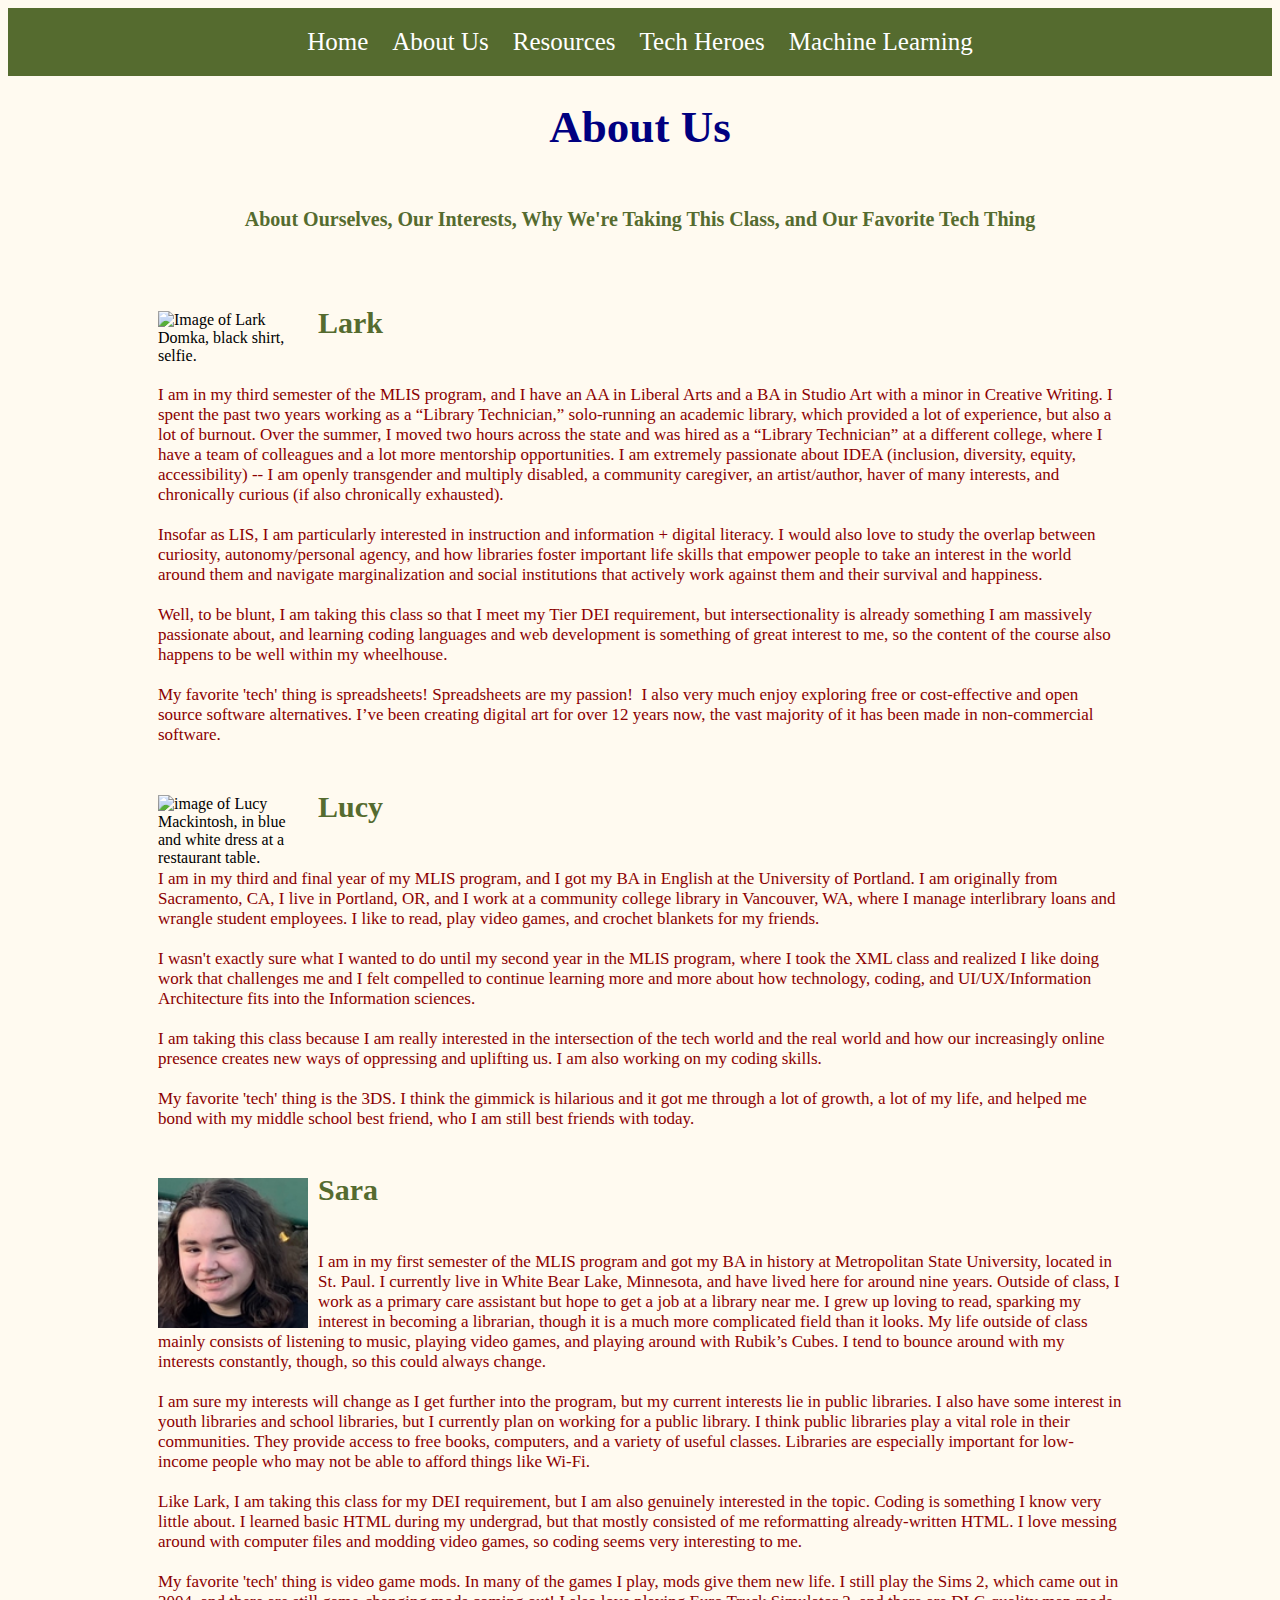
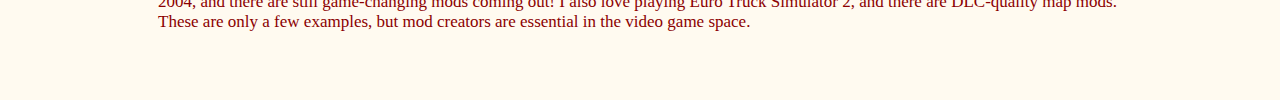
==== commit 3d1e0f88: "Add files via upload" ====
--- a/about.html
+++ b/about.html
@@ -21,6 +21,9 @@
             </form>
             <form action="hero.html">
              <button type="submit" class="btn">Tech Heroes</button>
+            </form>
+            <form action="machine.html">
+                <button type="submit" class="btn">Machine Learning</button>
             </form>
         </div>
 
--- a/stylepage.css
+++ b/stylepage.css
@@ -7,7 +7,6 @@
 /* header */
 
 .btn {
-    border-right-color: white;
     color: white;
     padding-left: 10px;
     padding-right: 10px;
@@ -17,9 +16,12 @@
     background-color: darkolivegreen;
     font-size: 25px;
     cursor: pointer;
-    border-bottom: none;
-    border-left: none;
-    border-top: none;
+    border: none;
+    
+}
+
+.btn:hover {
+    background-color: #8ea764;
 }
 
 .topnav {
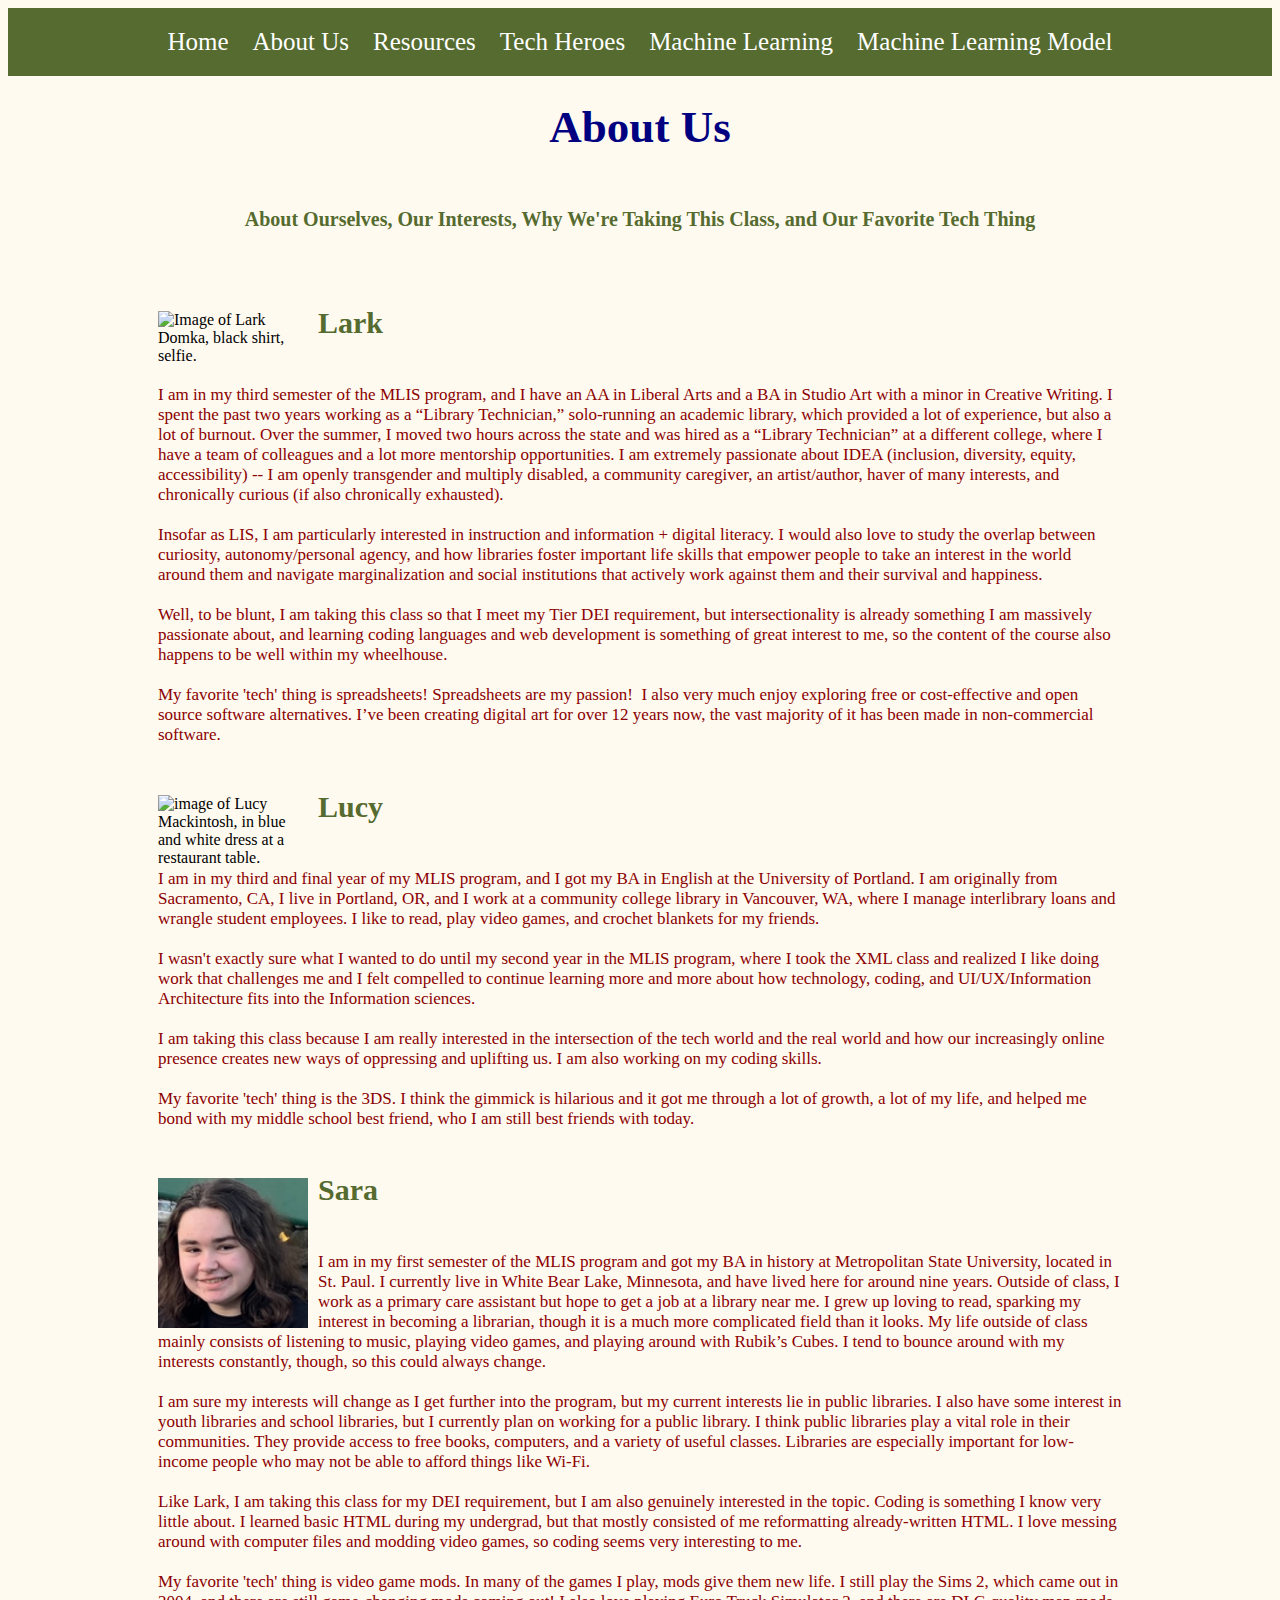
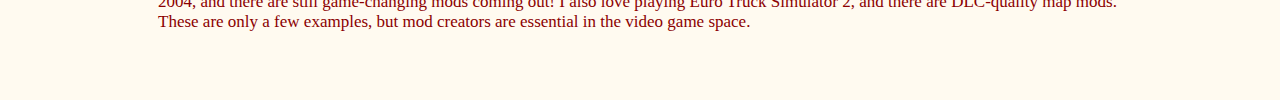
==== commit 017e42a2: "Add files via upload" ====
--- a/about.html
+++ b/about.html
@@ -24,6 +24,9 @@
             </form>
             <form action="machine.html">
                 <button type="submit" class="btn">Machine Learning</button>
+            </form>
+            <form action="indexml.html">
+                <button type="submit" class="btn">Machine Learning Model</button>
             </form>
         </div>
 
